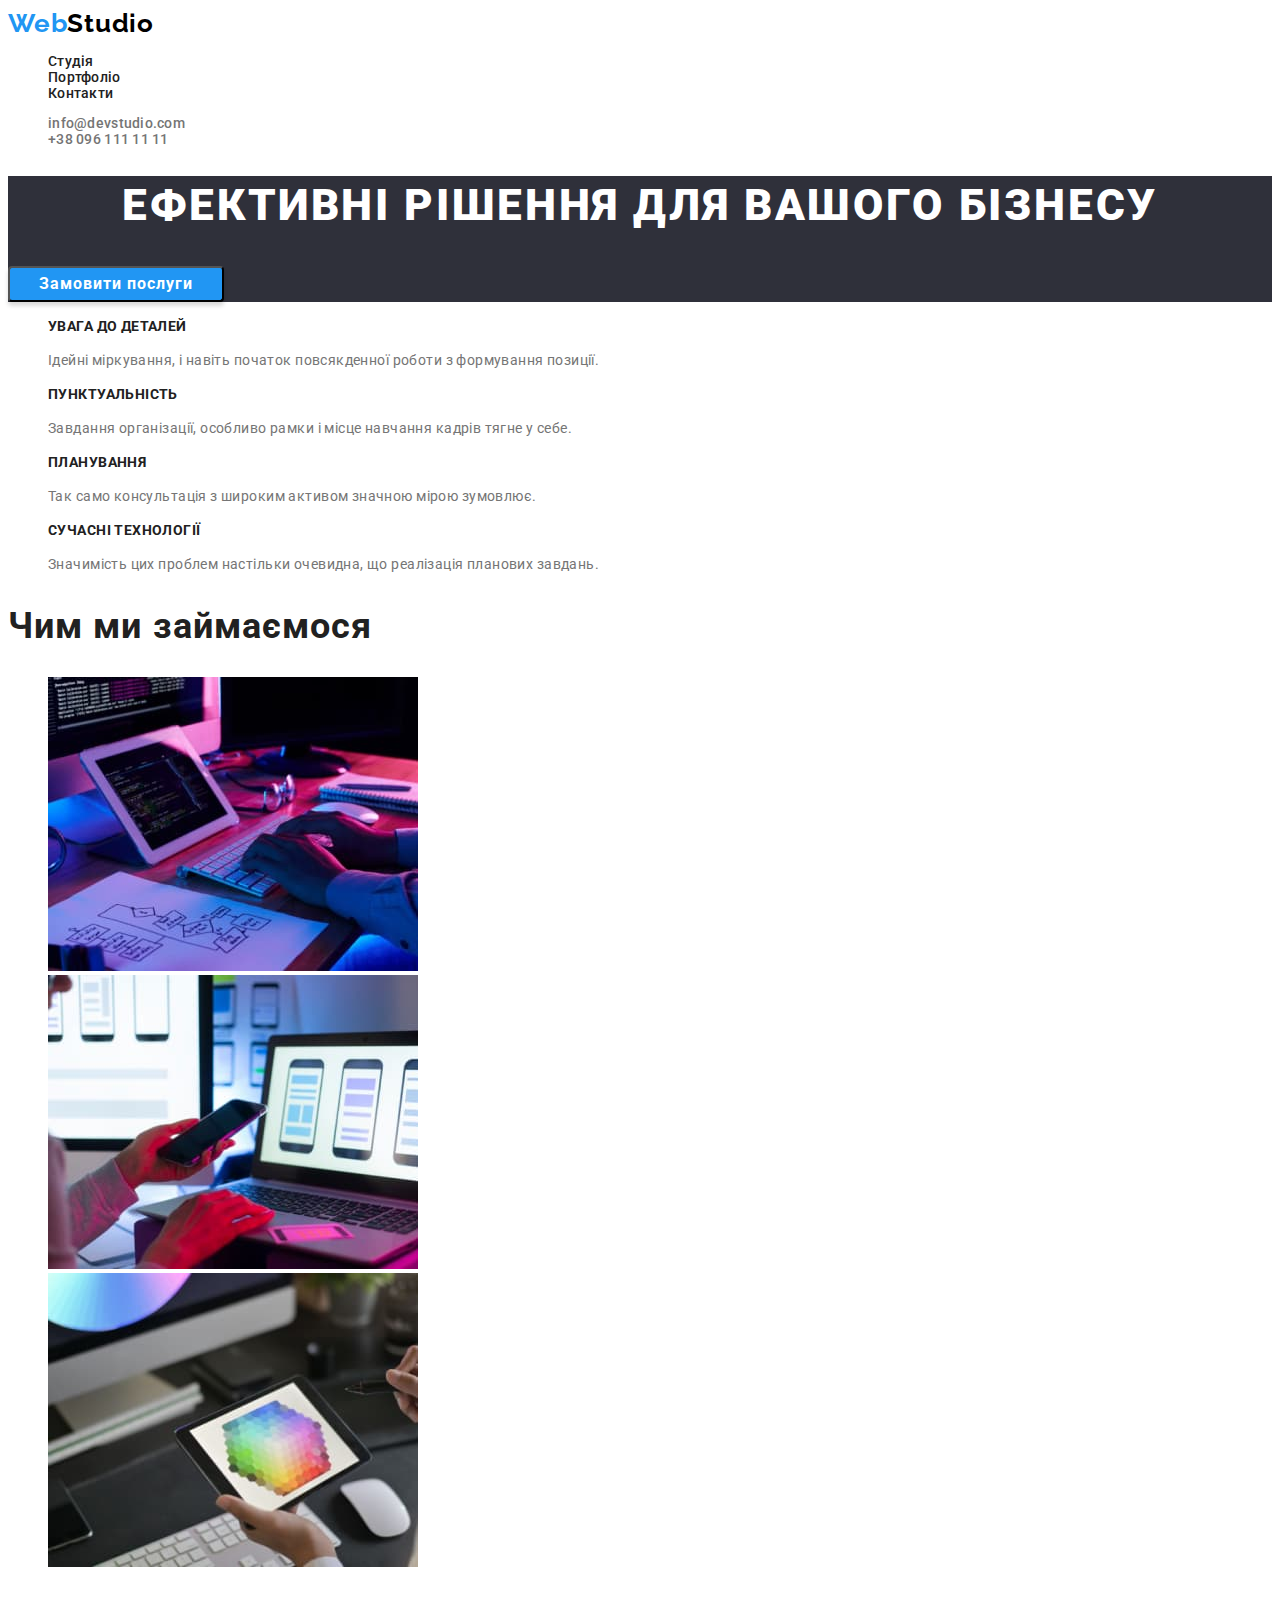
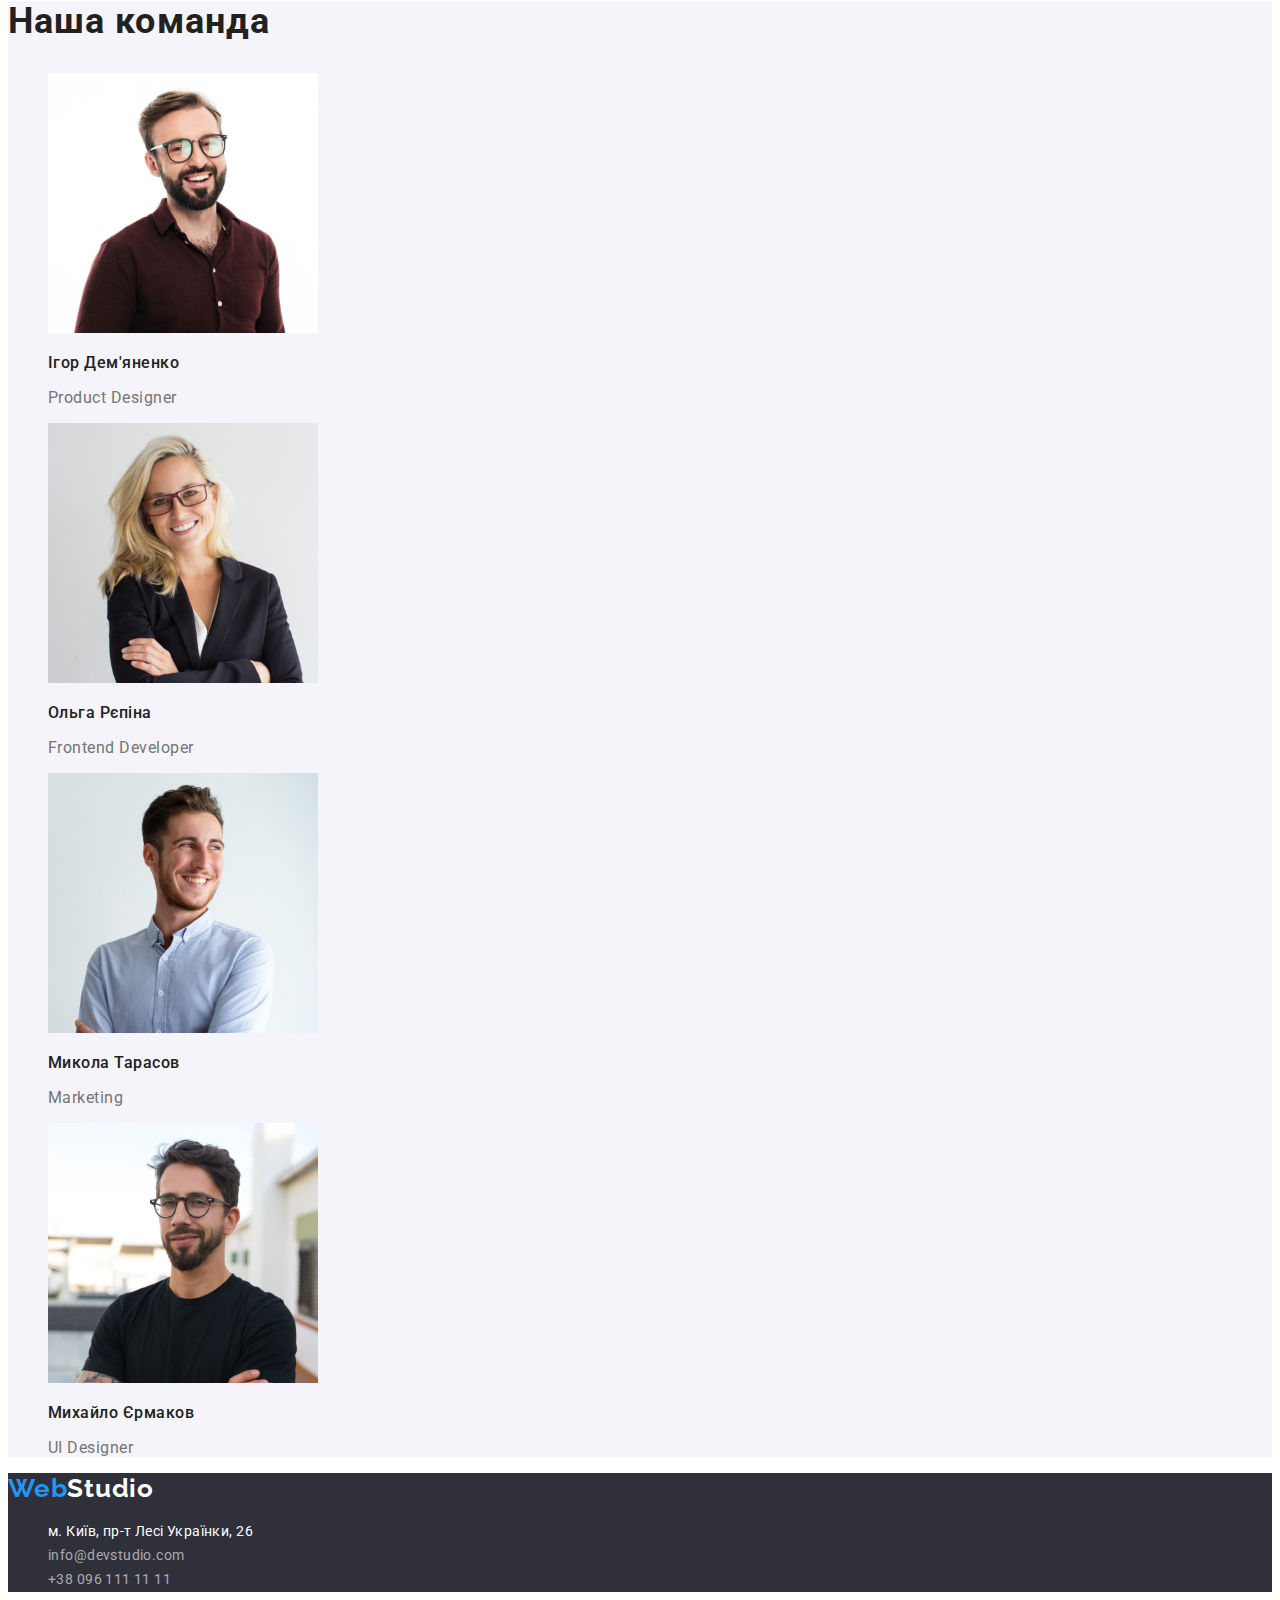
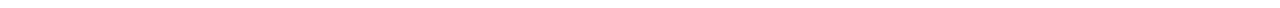
==== index.html @ 3f6d3834 "Initial commit" ====
<!DOCTYPE html>
<html lang="uk">
<head>
	<meta charset="UTF-8">
	<meta http-equiv="X-UA-Compatible" content="IE=edge">
	<meta name="viewport" content="width=device-width, initial-scale=1.0">
	<link rel="preconnect" href="https://fonts.googleapis.com">
	<link rel="preconnect" href="https://fonts.gstatic.com" crossorigin>
	<link href="https://fonts.googleapis.com/css2?family=Raleway:wght@700&family=Roboto:wght@400;500;700;900&display=swap" rel="stylesheet">
	<link rel="stylesheet" href="./css/style.css">
	<title>Студія</title>
</head>
<body>
	<header>
			<a class="logo" href="./index.html"><span class="span">Web</span>Studio</a>
		<nav>
			<ul class="nav-list">
				<li><a class="nav-list" href="./index.html">Студія</a></li>
				<li><a class="nav-list" href="./portfolio.html">Портфоліо</a></li>
				<li><a class="nav-list" href="#">Контакти</a></li>
			  </ul>
		</nav>
		<ul class="contact-list">
			<li><a class="contact-link" href="mailto:info@devstudio.com">info@devstudio.com</a></li>
			<li><a class="contact-link" href="tel:+380961111111">+38 096 111 11 11</a></li>
		</ul>
	</header>
	<main>
		<section class="business">
			<h1 class="hero-title">Ефективні рішення для вашого бізнесу</h1>
			<button class="button" type="button">Замовити послуги</button>
		</section>
		<section class="features">
			<h2 class="visually-hidden">Наші переваги</h2>
			<ul class="list-features">
				<li>
					<h3 class="header-features">УВАГА ДО ДЕТАЛЕЙ</h3>
					<p class="paragraph-features">Ідейні міркування, і навіть початок повсякденної роботи з формування позиції.</p>
				</li>
				<li>
					<h3 class="header-features">ПУНКТУАЛЬНІСТЬ</h3>
					<p class="paragraph-features">Завдання організації, особливо рамки і місце навчання кадрів тягне у себе.</p>
				</li>
				<li>
					<h3 class="header-features">ПЛАНУВАННЯ</h3>
					<p class="paragraph-features">Так само консультація з широким активом значною мірою зумовлює.</p>
				</li>
				<li>
					<h3 class="header-features">СУЧАСНІ ТЕХНОЛОГІЇ</h3>
					<p class="paragraph-features">Значимість цих проблем настільки очевидна, що реалізація планових завдань.</p>
				</li>
			</ul>
		</section>
		<section>
			<h2 class="header-section">Чим ми займаємося</h2>
			<ul class="list">
				<li>
					<img src="./images/box_1.jpg" width="370" alt="Людина програмує">
				</li>
				<li>
					<img src="./images/box_2.jpg" width="370" alt="Підключення телефона до ноутбука">
				</li>
				<li>
					<img src="./images/box_3.jpg" width="370" alt="Гра на планшеті">
				</li>
			</ul>
		</section>
		<section class="our-team">
			<h2 class="header-section">Наша команда</h2>
			<ul class="list">
				<li>
					<img src="./images/teammate_1.jpg" width="270" alt="фото Ігоря">
					<h3 class="header-person">Ігор Дем'яненко</h3>
					<p class="position-person">Product Designer</p>
				</li>
				<li>
					<img src="./images/teammate_2.jpg" width="270" alt="фото Ольги">
					<h3 class="header-person">Ольга Рєпіна</h3>
					<p class="position-person">Frontend Developer</p>
				</li>
				<li>
					<img src="./images/teammate_3.jpg" width="270" alt="фото Миколи">
					<h3 class="header-person">Микола Тарасов</h3>
					<p class="position-person">Marketing</p>
				</li>
				<li>
					<img src="./images/teammate_4.jpg" width="270" alt="фото Михайла">
					<h3 class="header-person">Михайло Єрмаков</h3>
					<p class="position-person">UI Designer</p>
				</li>
			</ul>
		</section>
	</main>
	<footer class="footer">
		<a class="logo-footer" href="./index.html"><span class="span">Web</span>Studio</a>
		<address>
			<ul class="list">
				<li>
					<a class="map-footer" href="https://goo.gl/maps/Nq86LwmmwKFr6wZP8" target="_blank">м. Київ, пр-т Лесі Українки, 26</a>
				</li>
				<li>
					<a class="contact-footer" href="mailto:info@devstudio.com">info@devstudio.com</a>
				</li>
				<li>
					<a class="contact-footer" href="tel:+380961111111">+38 096 111 11 11</a>
				</li>
			</ul>
		</address>
	</footer>
</body>
</html>
---- css/style.css ----
:root {
	--color-hero: #212121;
	--secondary-color: #FFFFFF;
	--color-paragraph: #757575;
	--color-important: #000000;
	--color-addition: #2196F3;
	--color-button: #F5F4FA;
	--color-button-change:#188CE8;
}

body {
	font-family: 'Roboto', sans-serif;
	color: hsl(0, 0%, 13%);
}

a {
	text-decoration: none;
}

.visually-hidden {
	position: absolute;
    white-space: nowrap;
    width: 1px;
    height: 1px;
    overflow: hidden;
    border: 0;
    padding: 0;
    clip: rect(0 0 0 0);
    clip-path: inset(50%);
    margin: -1px;
}

.list {
	list-style-type: none;
}

.logo {
	font-family: 'Raleway';
	font-weight: 700;
	font-size: 26px;
	line-height: 1.192;
	letter-spacing: 0.03em;
	color: var(--color-important);
}

.span {
	color: var(--color-addition);
}

.tel {
	color: var(--color-paragraphh);
}

.button {
	font-family: 'Roboto';
	width: 216px;
	background: var(--color-addition);
	box-shadow: 0px 4px 4px rgba(0, 0, 0, 0.15);
	border-radius: 4px;
	letter-spacing: 0.06em;
	font-weight: 700;
	font-size: 16px;
	line-height: 1.875;
	color: var(--secondary-color);
	cursor: pointer;
}

.button:hover, .button:focus {
	background: var(--color-button-change);
}

.nav-list {
	font-weight: 500;
	font-size: 14px;
	line-height: 1.142;
	letter-spacing: 0.02em;
	color: #212121;
	list-style-type: none;
}

.nav-list:hover, .nav-list:focus {
	font-weight: 500;
	font-size: 14px;
	line-height: 1.142;
	letter-spacing: 0.02em;
	color: var(--color-addition);
}

.contact-list {
	font-weight: 500;
	font-size: 14px;
	line-height: 1.142;
	letter-spacing: 0.02em;
	color: var(--color-paragraph);
	list-style-type: none;
}

.contact-link {
	font-weight: 500;
	font-size: 14px;
	line-height: 1.142;
	letter-spacing: 0.02em;
	cursor: auto;
	cursor: pointer;
	color: var(--color-paragraph);
}

.contact-link:hover, .contact-link:focus {
	cursor: pointer;
	color: var(--color-addition);
}

.business {
	color: var(--secondary-color);
	background: #2F303A;
}

.hero-title {
	font-weight: 900;
	font-size: 44px;
	line-height: 1.363;
	text-align: center;
	letter-spacing: 0.06em;
	text-transform: uppercase;
	color: var(--secondary-color);
}

.list-features {
	list-style-type: none;
}

.paragraph-features{
	font-size: 14px;
	line-height: 24px;
	color: #757575;
	letter-spacing: 0.03em;
}

.our-team {
	background: var(--color-button);
}

.header-features {
	font-weight: 700;
	font-size: 14px;
	line-height: 1.142;
	text-transform: uppercase;
	color: var(--color-hero);
	letter-spacing: 0.03em;
}

.header-section {
	font-weight: 700;
	font-size: 36px;
	line-height: 1.166;
	color: var(--color-hero);
	letter-spacing: 0.03em;
}

.header-person {
	font-weight: 500;
	font-size: 16px;
	line-height: 1.187;
	color: var(--color-hero);
	letter-spacing: 0.03em;
}

.position-person {
	font-size: 16px;
	line-height: 1.187;
	color: var(--color-paragraph);
	letter-spacing: 0.03em;
}

.footer {
	background: #2F303A;
}

.logo-footer {
	font-family: 'Raleway';
	font-weight: 700;
	font-size: 26px;
	line-height: 1.192;
	color: var(--secondary-color);
	cursor: auto;
	letter-spacing: 0.03em;
}

.map-footer {
	font-size: 14px;
	line-height: 1.714;
	color: var(--secondary-color);
	cursor: none;
	font-style: normal;
	letter-spacing: 0.03em;
}

.map-footer:hover, .contact-footer:hover {
	color: var(--color-addition);
}

.contact-footer {
	font-size: 14px;
	line-height: 1.714;
	color: rgba(255, 255, 255, 0.6);
	cursor: auto;
	font-style: normal;
	letter-spacing: 0.03em;
}

.header-card {
	font-weight: 700;
	font-size: 18px;
	line-height: 2;
	letter-spacing: 0.06em;
	color: var(--color-hero);
}

.subheader-card {
	font-size: 16px;
	line-height: 1.875;
	color: var(--color-paragraph);
	letter-spacing: 0.03em;
}

.portfolio-color {
	color: var(--color-addition);
}

.menu-btn {
	font-family: 'Roboto';
	font-weight: 500;
	font-size: 16px;
	line-height: 1.625;
	text-align: center;
	letter-spacing: 0.03em;
	color: var(--color-hero);
	cursor: pointer;
}

.menu-btn:hover, .menu-btn:focus {
	color: var(--secondary-color);
	background: var(--color-addition);
	box-shadow: 0px 3px 1px rgba(0, 0, 0, 0.1), 0px 1px 2px rgba(0, 0, 0, 0.08), 0px 2px 2px rgba(0, 0, 0, 0.12);
	border-radius: 4px;
}
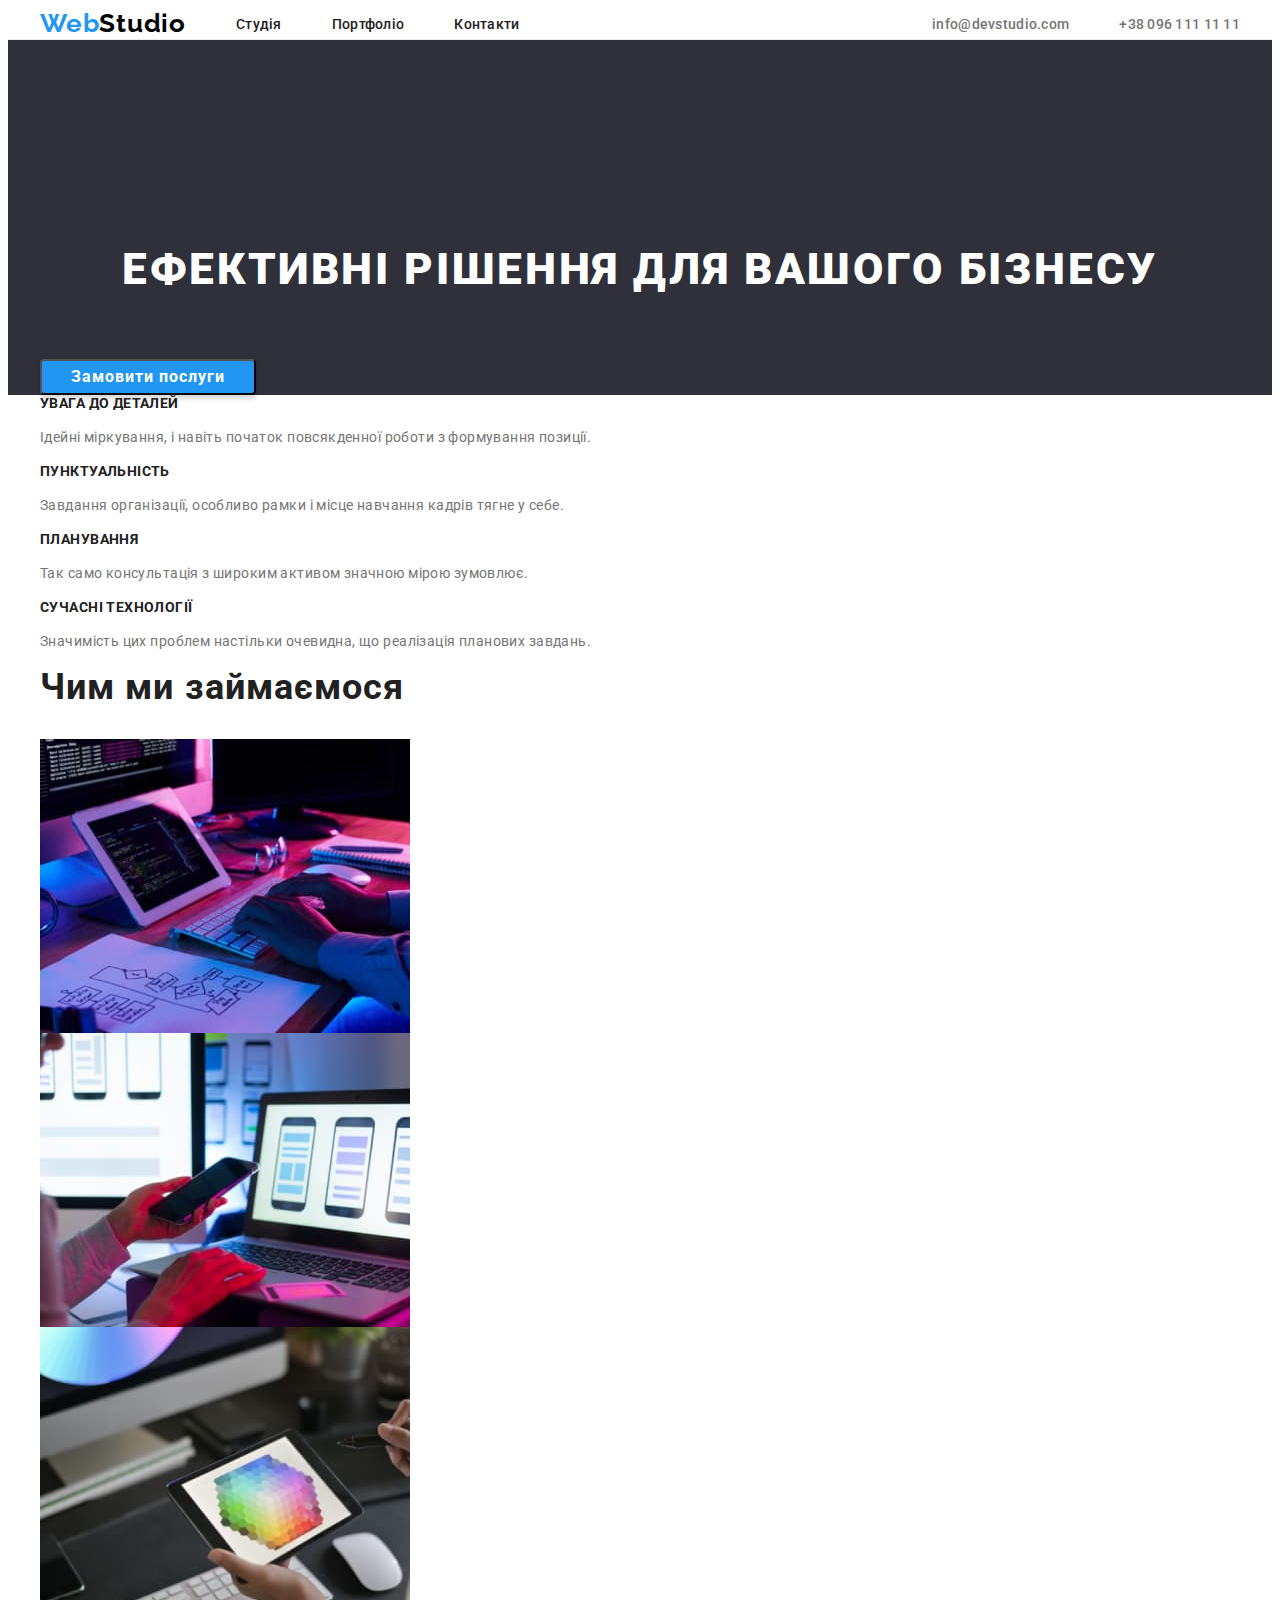
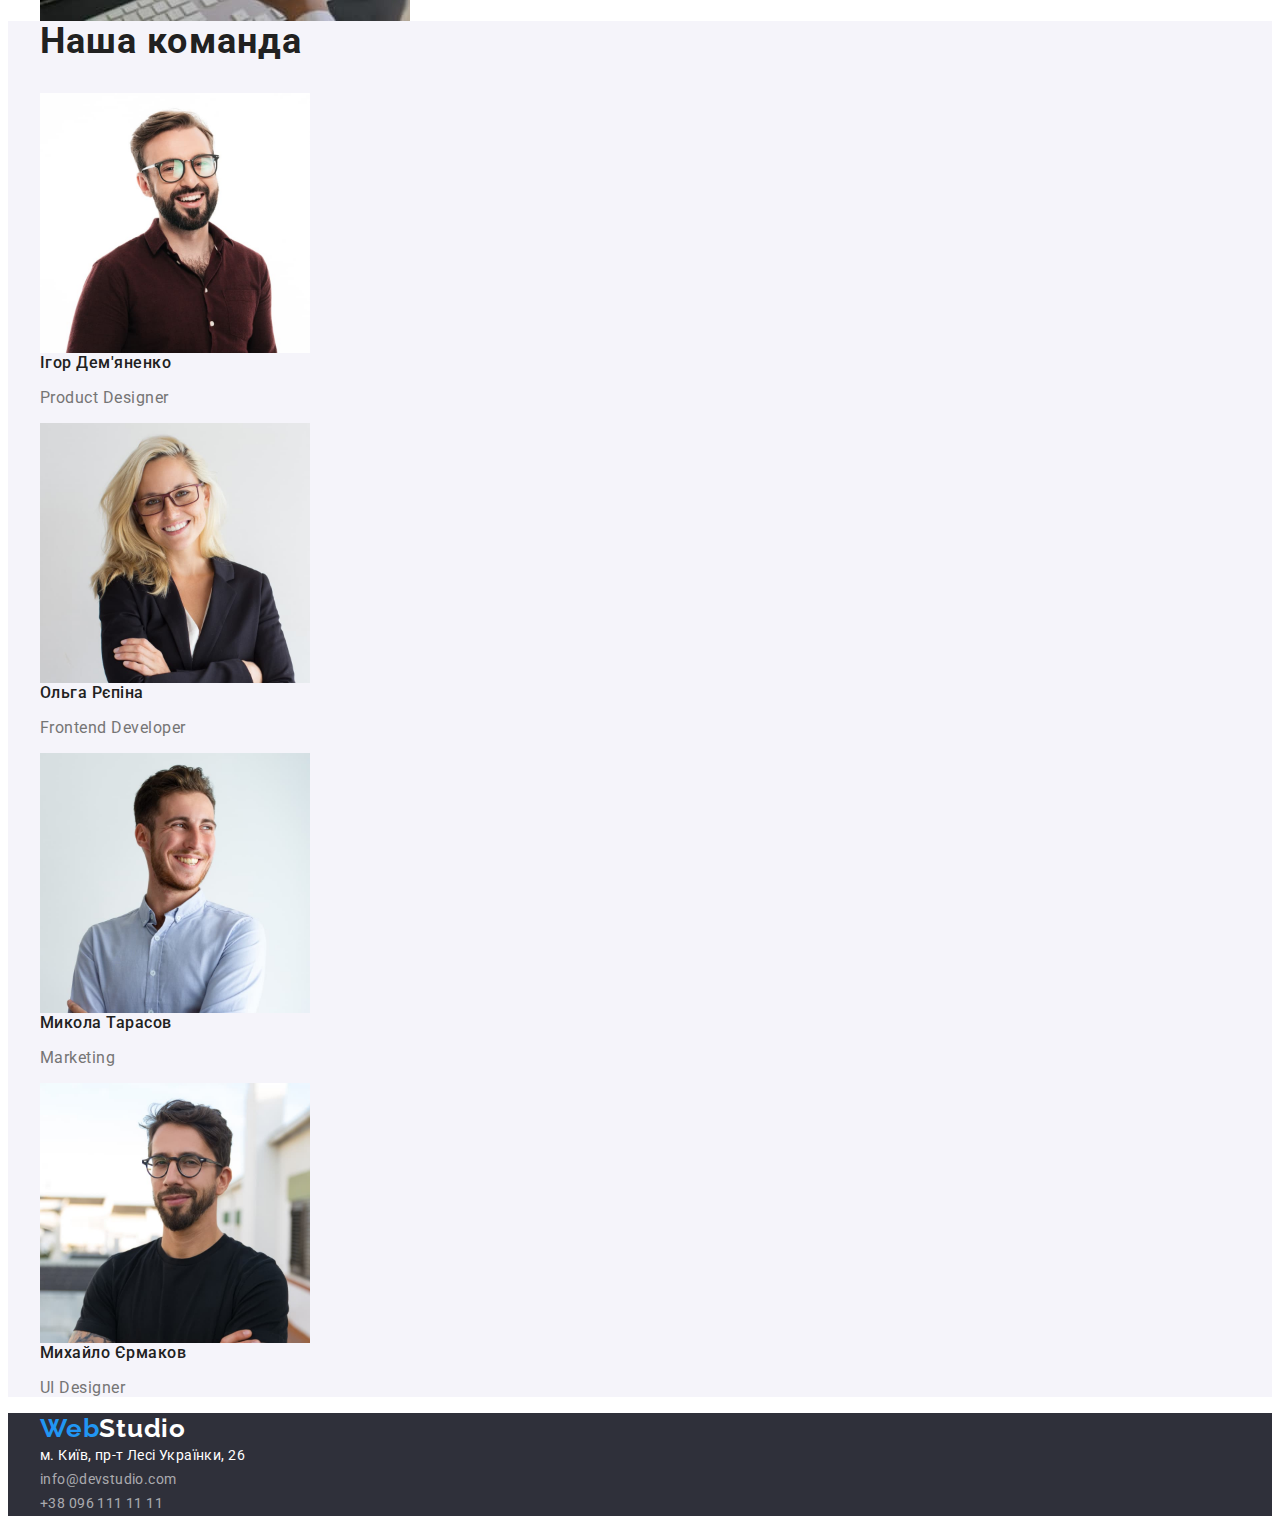
==== commit 41667f80: "tryied hw 3" ====
--- a/index.html
+++ b/index.html
@@ -7,105 +7,126 @@
 	<link rel="preconnect" href="https://fonts.googleapis.com">
 	<link rel="preconnect" href="https://fonts.gstatic.com" crossorigin>
 	<link href="https://fonts.googleapis.com/css2?family=Raleway:wght@700&family=Roboto:wght@400;500;700;900&display=swap" rel="stylesheet">
+	<link
+		rel="stylesheet"
+		href="https://cdnjs.cloudflare.com/ajax/libs/modern-normalize/1.1.0/modern-normalize.min.css"
+		integrity="sha512-wpPYUAdjBVSE4KJnH1VR1HeZfpl1ub8YT/NKx4PuQ5NmX2tKuGu6U/JRp5y+Y8XG2tV+wKQpNHVUX03MfMFn9Q=="
+		crossorigin="anonymous"
+		referrerpolicy="no-referrer"
+	/>
 	<link rel="stylesheet" href="./css/style.css">
 	<title>Студія</title>
 </head>
 <body>
-	<header>
-			<a class="logo" href="./index.html"><span class="span">Web</span>Studio</a>
-		<nav>
-			<ul class="nav-list">
-				<li><a class="nav-list" href="./index.html">Студія</a></li>
-				<li><a class="nav-list" href="./portfolio.html">Портфоліо</a></li>
-				<li><a class="nav-list" href="#">Контакти</a></li>
-			  </ul>
-		</nav>
-		<ul class="contact-list">
-			<li><a class="contact-link" href="mailto:info@devstudio.com">info@devstudio.com</a></li>
-			<li><a class="contact-link" href="tel:+380961111111">+38 096 111 11 11</a></li>
-		</ul>
+	<header class="header">
+		<div class="container">
+			<div class="header-container">
+				<a class="logo" href="./index.html"><span class="span">Web</span>Studio</a>
+				<nav class="header-nav">
+					<ul class="nav-list header-menu">
+						<li><a class="nav-list" href="./index.html">Студія</a></li>
+						<li><a class="nav-list" href="./portfolio.html">Портфоліо</a></li>
+						<li><a class="nav-list" href="#">Контакти</a></li>
+					  </ul>
+				</nav>
+				<ul class="contact-list header-contact">
+					<li><a class="contact-link" href="mailto:info@devstudio.com">info@devstudio.com</a></li>
+					<li><a class="contact-link" href="tel:+380961111111">+38 096 111 11 11</a></li>
+				</ul>
+			</div>
+		</div>
 	</header>
 	<main>
 		<section class="business">
-			<h1 class="hero-title">Ефективні рішення для вашого бізнесу</h1>
-			<button class="button" type="button">Замовити послуги</button>
+			<div class="container">
+				<h1 class="hero-title">Ефективні рішення для вашого бізнесу</h1>
+				<button class="button" type="button">Замовити послуги</button>
+			</div>
 		</section>
 		<section class="features">
-			<h2 class="visually-hidden">Наші переваги</h2>
-			<ul class="list-features">
-				<li>
-					<h3 class="header-features">УВАГА ДО ДЕТАЛЕЙ</h3>
-					<p class="paragraph-features">Ідейні міркування, і навіть початок повсякденної роботи з формування позиції.</p>
-				</li>
-				<li>
-					<h3 class="header-features">ПУНКТУАЛЬНІСТЬ</h3>
-					<p class="paragraph-features">Завдання організації, особливо рамки і місце навчання кадрів тягне у себе.</p>
-				</li>
-				<li>
-					<h3 class="header-features">ПЛАНУВАННЯ</h3>
-					<p class="paragraph-features">Так само консультація з широким активом значною мірою зумовлює.</p>
-				</li>
-				<li>
-					<h3 class="header-features">СУЧАСНІ ТЕХНОЛОГІЇ</h3>
-					<p class="paragraph-features">Значимість цих проблем настільки очевидна, що реалізація планових завдань.</p>
-				</li>
-			</ul>
+			<div class="container">
+				<h2 class="visually-hidden">Наші переваги</h2>
+				<ul class="list-features">
+					<li>
+						<h3 class="header-features">УВАГА ДО ДЕТАЛЕЙ</h3>
+						<p class="paragraph-features">Ідейні міркування, і навіть початок повсякденної роботи з формування позиції.</p>
+					</li>
+					<li>
+						<h3 class="header-features">ПУНКТУАЛЬНІСТЬ</h3>
+						<p class="paragraph-features">Завдання організації, особливо рамки і місце навчання кадрів тягне у себе.</p>
+					</li>
+					<li>
+						<h3 class="header-features">ПЛАНУВАННЯ</h3>
+						<p class="paragraph-features">Так само консультація з широким активом значною мірою зумовлює.</p>
+					</li>
+					<li>
+						<h3 class="header-features">СУЧАСНІ ТЕХНОЛОГІЇ</h3>
+						<p class="paragraph-features">Значимість цих проблем настільки очевидна, що реалізація планових завдань.</p>
+					</li>
+				</ul>
+			</div>
 		</section>
 		<section>
-			<h2 class="header-section">Чим ми займаємося</h2>
-			<ul class="list">
-				<li>
-					<img src="./images/box_1.jpg" width="370" alt="Людина програмує">
-				</li>
-				<li>
-					<img src="./images/box_2.jpg" width="370" alt="Підключення телефона до ноутбука">
-				</li>
-				<li>
-					<img src="./images/box_3.jpg" width="370" alt="Гра на планшеті">
-				</li>
-			</ul>
+			<div class="container">
+				<h2 class="header-section">Чим ми займаємося</h2>
+				<ul class="list">
+					<li>
+						<img src="./images/box_1.jpg" width="370" alt="Людина програмує">
+					</li>
+					<li>
+						<img src="./images/box_2.jpg" width="370" alt="Підключення телефона до ноутбука">
+					</li>
+					<li>
+						<img src="./images/box_3.jpg" width="370" alt="Гра на планшеті">
+					</li>
+				</ul>
+			</div>
 		</section>
 		<section class="our-team">
-			<h2 class="header-section">Наша команда</h2>
-			<ul class="list">
-				<li>
-					<img src="./images/teammate_1.jpg" width="270" alt="фото Ігоря">
-					<h3 class="header-person">Ігор Дем'яненко</h3>
-					<p class="position-person">Product Designer</p>
-				</li>
-				<li>
-					<img src="./images/teammate_2.jpg" width="270" alt="фото Ольги">
-					<h3 class="header-person">Ольга Рєпіна</h3>
-					<p class="position-person">Frontend Developer</p>
-				</li>
-				<li>
-					<img src="./images/teammate_3.jpg" width="270" alt="фото Миколи">
-					<h3 class="header-person">Микола Тарасов</h3>
-					<p class="position-person">Marketing</p>
-				</li>
-				<li>
-					<img src="./images/teammate_4.jpg" width="270" alt="фото Михайла">
-					<h3 class="header-person">Михайло Єрмаков</h3>
-					<p class="position-person">UI Designer</p>
-				</li>
-			</ul>
+			<div class="container">
+				<h2 class="header-section">Наша команда</h2>
+				<ul class="list">
+					<li>
+						<img src="./images/teammate_1.jpg" width="270" alt="фото Ігоря">
+						<h3 class="header-person">Ігор Дем'яненко</h3>
+						<p class="position-person">Product Designer</p>
+					</li>
+					<li>
+						<img src="./images/teammate_2.jpg" width="270" alt="фото Ольги">
+						<h3 class="header-person">Ольга Рєпіна</h3>
+						<p class="position-person">Frontend Developer</p>
+					</li>
+					<li>
+						<img src="./images/teammate_3.jpg" width="270" alt="фото Миколи">
+						<h3 class="header-person">Микола Тарасов</h3>
+						<p class="position-person">Marketing</p>
+					</li>
+					<li>
+						<img src="./images/teammate_4.jpg" width="270" alt="фото Михайла">
+						<h3 class="header-person">Михайло Єрмаков</h3>
+						<p class="position-person">UI Designer</p>
+					</li>
+				</ul>
+			</div>
 		</section>
 	</main>
 	<footer class="footer">
-		<a class="logo-footer" href="./index.html"><span class="span">Web</span>Studio</a>
-		<address>
-			<ul class="list">
-				<li>
-					<a class="map-footer" href="https://goo.gl/maps/Nq86LwmmwKFr6wZP8" target="_blank">м. Київ, пр-т Лесі Українки, 26</a>
-				</li>
-				<li>
-					<a class="contact-footer" href="mailto:info@devstudio.com">info@devstudio.com</a>
-				</li>
-				<li>
-					<a class="contact-footer" href="tel:+380961111111">+38 096 111 11 11</a>
-				</li>
-			</ul>
-		</address>
+		<div class="container">
+			<a class="logo-footer" href="./index.html"><span class="span">Web</span>Studio</a>
+			<address>
+				<ul class="list">
+					<li>
+						<a class="map-footer" href="https://goo.gl/maps/Nq86LwmmwKFr6wZP8" target="_blank">м. Київ, пр-т Лесі Українки, 26</a>
+					</li>
+					<li>
+						<a class="contact-footer" href="mailto:info@devstudio.com">info@devstudio.com</a>
+					</li>
+					<li>
+						<a class="contact-footer" href="tel:+380961111111">+38 096 111 11 11</a>
+					</li>
+				</ul>
+			</address>
+		</div>
 	</footer>
 </body>
 </html>--- a/css/style.css
+++ b/css/style.css
@@ -6,6 +6,7 @@
 	--color-addition: #2196F3;
 	--color-button: #F5F4FA;
 	--color-button-change:#188CE8;
+	--color-border: #ECECEC;
 }
 
 body {
@@ -13,8 +14,64 @@
 	color: hsl(0, 0%, 13%);
 }
 
+ul {
+	margin: 0;
+	padding: 0;
+	list-style-type: none;
+  }
+
+h1,
+h2,
+h3,
+h4,
+h5,
+h6,
+p {
+	margin-top: 0;
+  }  
+
 a {
 	text-decoration: none;
+}
+
+img {
+    display: block;
+    max-width: 100%;
+    height: auto;
+}
+
+.container {
+	width: 100%;
+	max-width: 1200px;
+	margin: 0 auto;
+}
+
+.header {
+	border-bottom: 1px solid var(--color-border);
+}
+
+.header-container {
+	display: flex;
+	align-items: center;
+	justify-content: space-between;
+	gap: 50px;
+}
+
+.header-nav {
+	display: flex;
+	align-items: center;
+	justify-content: space-between;
+	flex-grow: 1;
+}
+
+.header-menu {
+	display: flex;
+	gap: 50px;
+}
+
+.header-contact {
+	display: flex;
+	gap: 50px;
 }
 
 .visually-hidden {
@@ -116,6 +173,7 @@
 }
 
 .hero-title {
+	padding: 200px 0 30px 0;
 	font-weight: 900;
 	font-size: 44px;
 	line-height: 1.363;
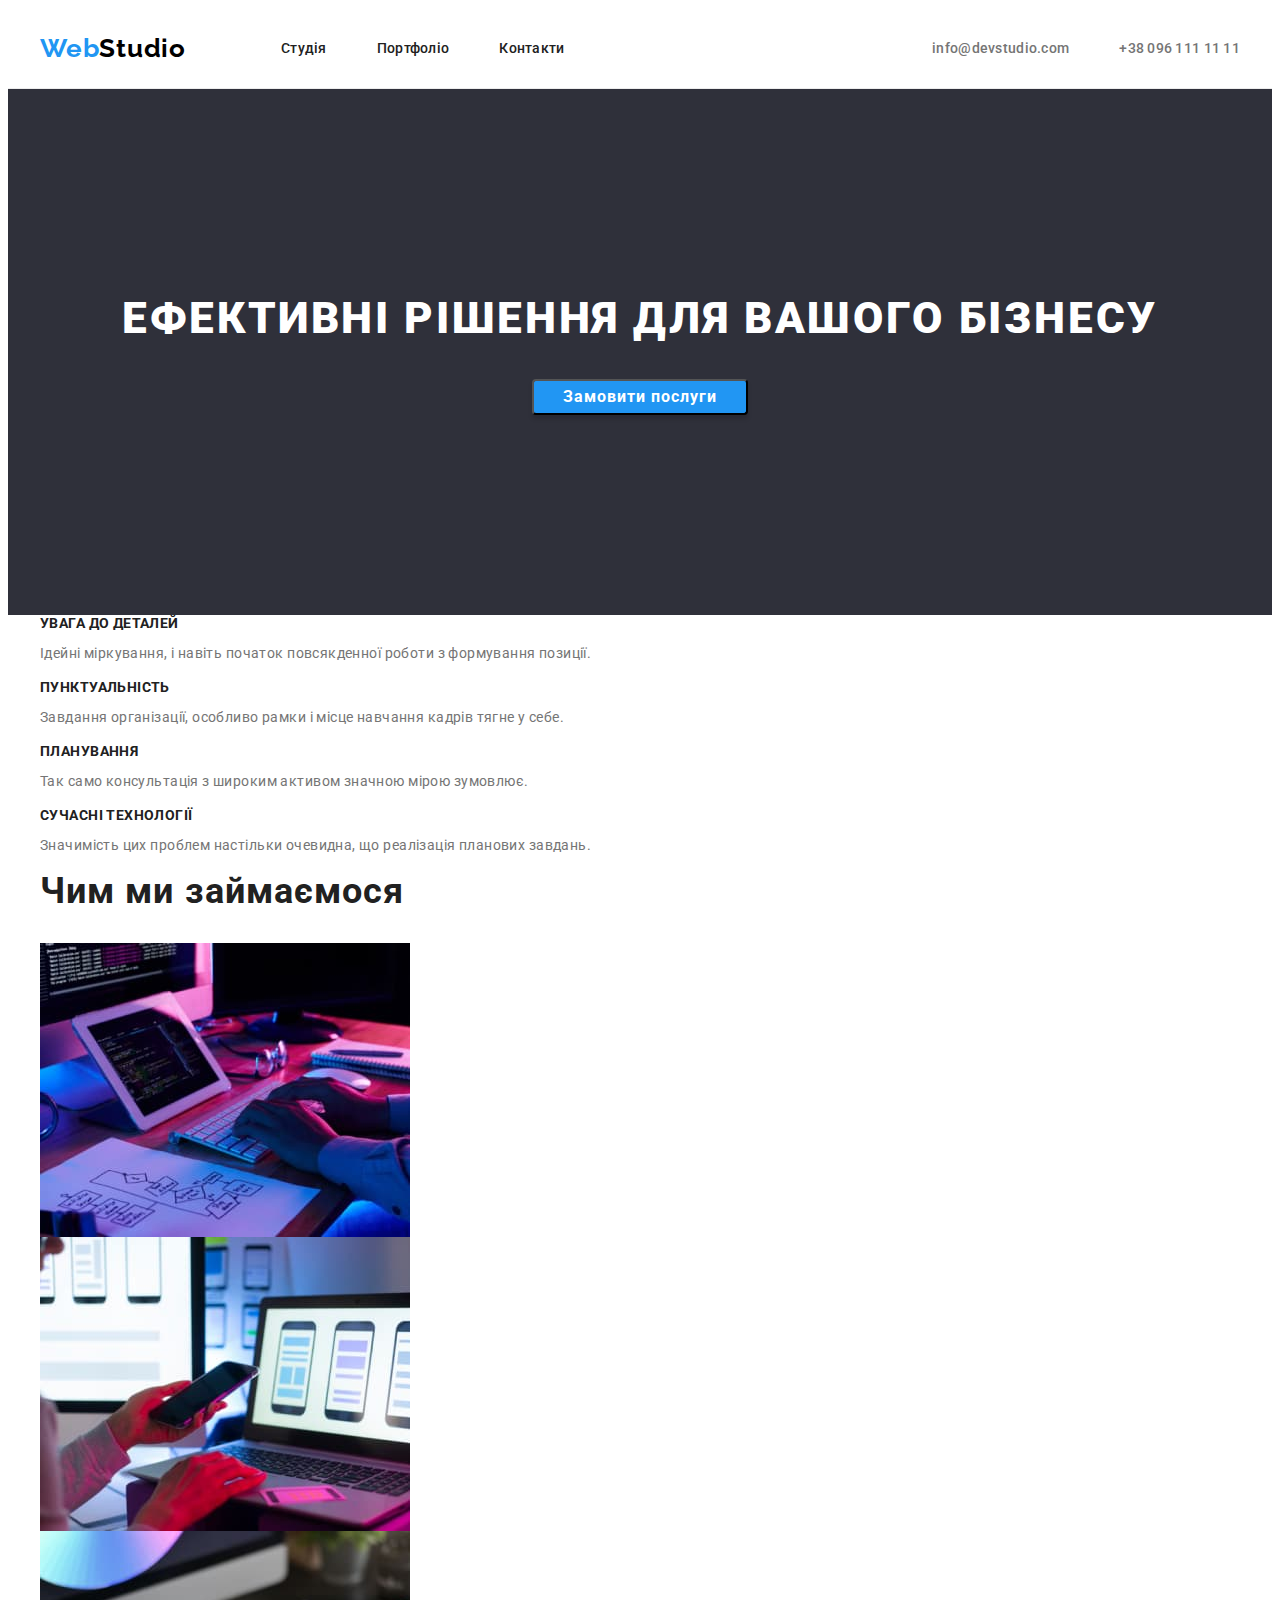
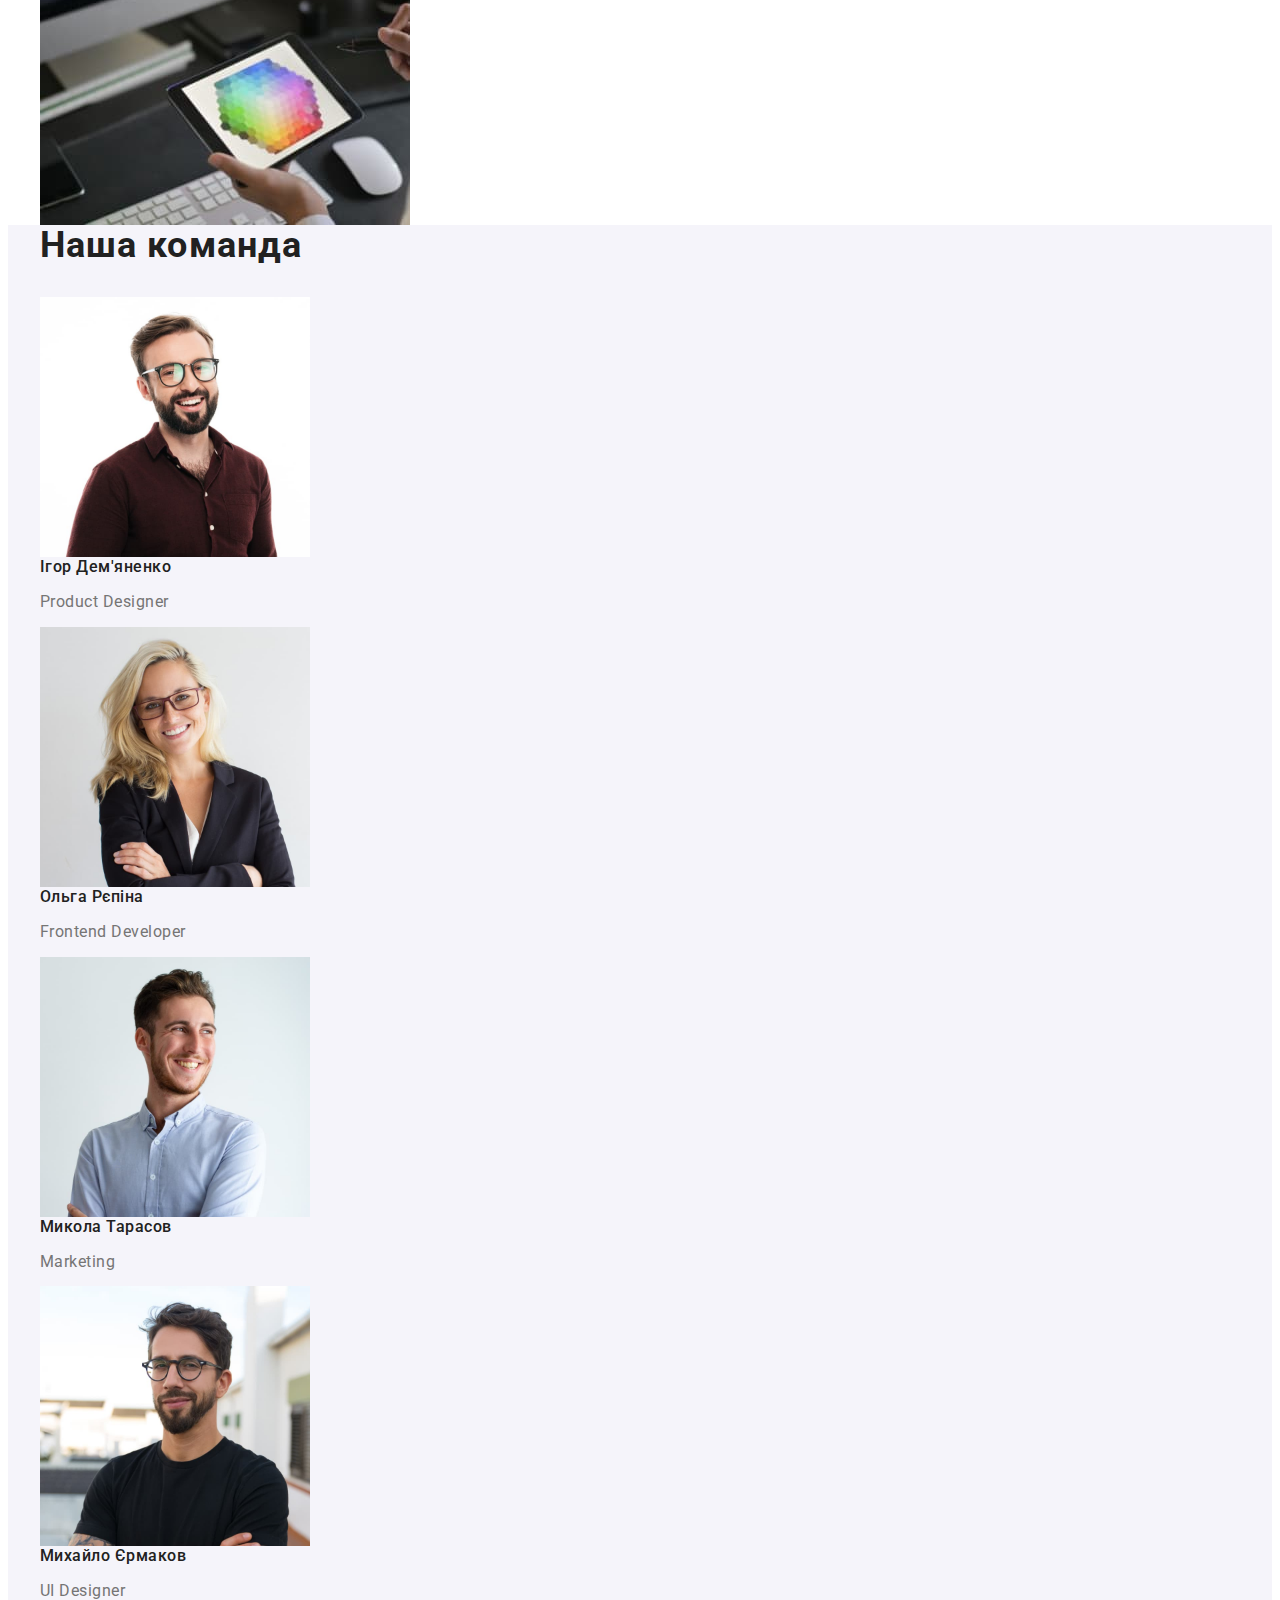
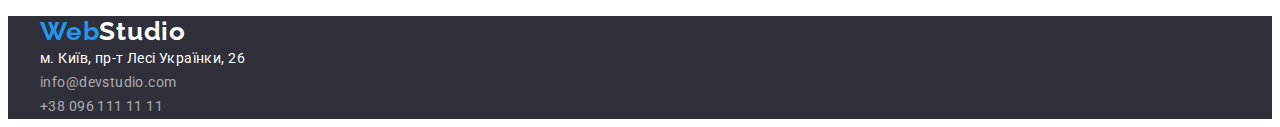
==== commit faf96842: "try 1" ====
--- a/index.html
+++ b/index.html
@@ -23,10 +23,10 @@
 			<div class="header-container">
 				<a class="logo" href="./index.html"><span class="span">Web</span>Studio</a>
 				<nav class="header-nav">
-					<ul class="nav-list header-menu">
-						<li><a class="nav-list" href="./index.html">Студія</a></li>
-						<li><a class="nav-list" href="./portfolio.html">Портфоліо</a></li>
-						<li><a class="nav-list" href="#">Контакти</a></li>
+					<ul class="nav-list header-menu"
+						<li><a class="nav-link" href="./index.html">Студія</a></li>
+						<li><a class="nav-link" href="./portfolio.html">Портфоліо</a></li>
+						<li><a class="nav-link" href="#">Контакти</a></li>
 					  </ul>
 				</nav>
 				<ul class="contact-list header-contact">
@@ -45,25 +45,27 @@
 		</section>
 		<section class="features">
 			<div class="container">
-				<h2 class="visually-hidden">Наші переваги</h2>
-				<ul class="list-features">
-					<li>
-						<h3 class="header-features">УВАГА ДО ДЕТАЛЕЙ</h3>
-						<p class="paragraph-features">Ідейні міркування, і навіть початок повсякденної роботи з формування позиції.</p>
-					</li>
-					<li>
-						<h3 class="header-features">ПУНКТУАЛЬНІСТЬ</h3>
-						<p class="paragraph-features">Завдання організації, особливо рамки і місце навчання кадрів тягне у себе.</p>
-					</li>
-					<li>
-						<h3 class="header-features">ПЛАНУВАННЯ</h3>
-						<p class="paragraph-features">Так само консультація з широким активом значною мірою зумовлює.</p>
-					</li>
-					<li>
-						<h3 class="header-features">СУЧАСНІ ТЕХНОЛОГІЇ</h3>
-						<p class="paragraph-features">Значимість цих проблем настільки очевидна, що реалізація планових завдань.</p>
-					</li>
-				</ul>
+				<div class="features-section">
+					<h2 class="visually-hidden">Наші переваги</h2>
+					<ul class="list-features">
+						<li>
+							<h3 class="header-features">УВАГА ДО ДЕТАЛЕЙ</h3>
+							<p class="paragraph-features">Ідейні міркування, і навіть початок повсякденної роботи з формування позиції.</p>
+						</li>
+						<li>
+							<h3 class="header-features">ПУНКТУАЛЬНІСТЬ</h3>
+							<p class="paragraph-features">Завдання організації, особливо рамки і місце навчання кадрів тягне у себе.</p>
+						</li>
+						<li>
+							<h3 class="header-features">ПЛАНУВАННЯ</h3>
+							<p class="paragraph-features">Так само консультація з широким активом значною мірою зумовлює.</p>
+						</li>
+						<li>
+							<h3 class="header-features">СУЧАСНІ ТЕХНОЛОГІЇ</h3>
+							<p class="paragraph-features">Значимість цих проблем настільки очевидна, що реалізація планових завдань.</p>
+						</li>
+					</ul>
+				</div>
 			</div>
 		</section>
 		<section>
--- a/css/style.css
+++ b/css/style.css
@@ -72,6 +72,25 @@
 .header-contact {
 	display: flex;
 	gap: 50px;
+}
+
+.nav-link {
+	display: block;
+	padding: 32px 0;
+	font-weight: 500;
+	font-size: 14px;
+	line-height: 1.142;
+	letter-spacing: 0.02em;
+	color: #212121;
+	list-style-type: none;
+}
+
+.nav-link:hover, .nav-:focus {
+	font-weight: 500;
+	font-size: 14px;
+	line-height: 1.142;
+	letter-spacing: 0.02em;
+	color: var(--color-addition);
 }
 
 .visually-hidden {
@@ -92,6 +111,7 @@
 }
 
 .logo {
+	margin-right: 45px;
 	font-family: 'Raleway';
 	font-weight: 700;
 	font-size: 26px;
@@ -109,6 +129,8 @@
 }
 
 .button {
+	display: block;
+	margin: 0 auto;
 	font-family: 'Roboto';
 	width: 216px;
 	background: var(--color-addition);
@@ -125,7 +147,7 @@
 .button:hover, .button:focus {
 	background: var(--color-button-change);
 }
-
+/*
 .nav-list {
 	font-weight: 500;
 	font-size: 14px;
@@ -141,7 +163,7 @@
 	line-height: 1.142;
 	letter-spacing: 0.02em;
 	color: var(--color-addition);
-}
+}*/
 
 .contact-list {
 	font-weight: 500;
@@ -170,10 +192,12 @@
 .business {
 	color: var(--secondary-color);
 	background: #2F303A;
+	padding: 200px 0;
+
 }
 
 .hero-title {
-	padding: 200px 0 30px 0;
+	margin-bottom: 30px;
 	font-weight: 900;
 	font-size: 44px;
 	line-height: 1.363;
@@ -183,9 +207,24 @@
 	color: var(--secondary-color);
 }
 
-.list-features {
-	list-style-type: none;
-}
+.features-container {
+	display: flex;
+}
+
+.features-list {
+	display: flex;
+  }
+
+.header-features {
+	margin-bottom: 10px;
+	font-weight: 700;
+	font-size: 14px;
+	line-height: 1.142;
+	text-transform: uppercase;
+	color: var(--color-hero);
+	letter-spacing: 0.03em;
+}
+
 
 .paragraph-features{
 	font-size: 14px;
@@ -198,14 +237,6 @@
 	background: var(--color-button);
 }
 
-.header-features {
-	font-weight: 700;
-	font-size: 14px;
-	line-height: 1.142;
-	text-transform: uppercase;
-	color: var(--color-hero);
-	letter-spacing: 0.03em;
-}
 
 .header-section {
 	font-weight: 700;
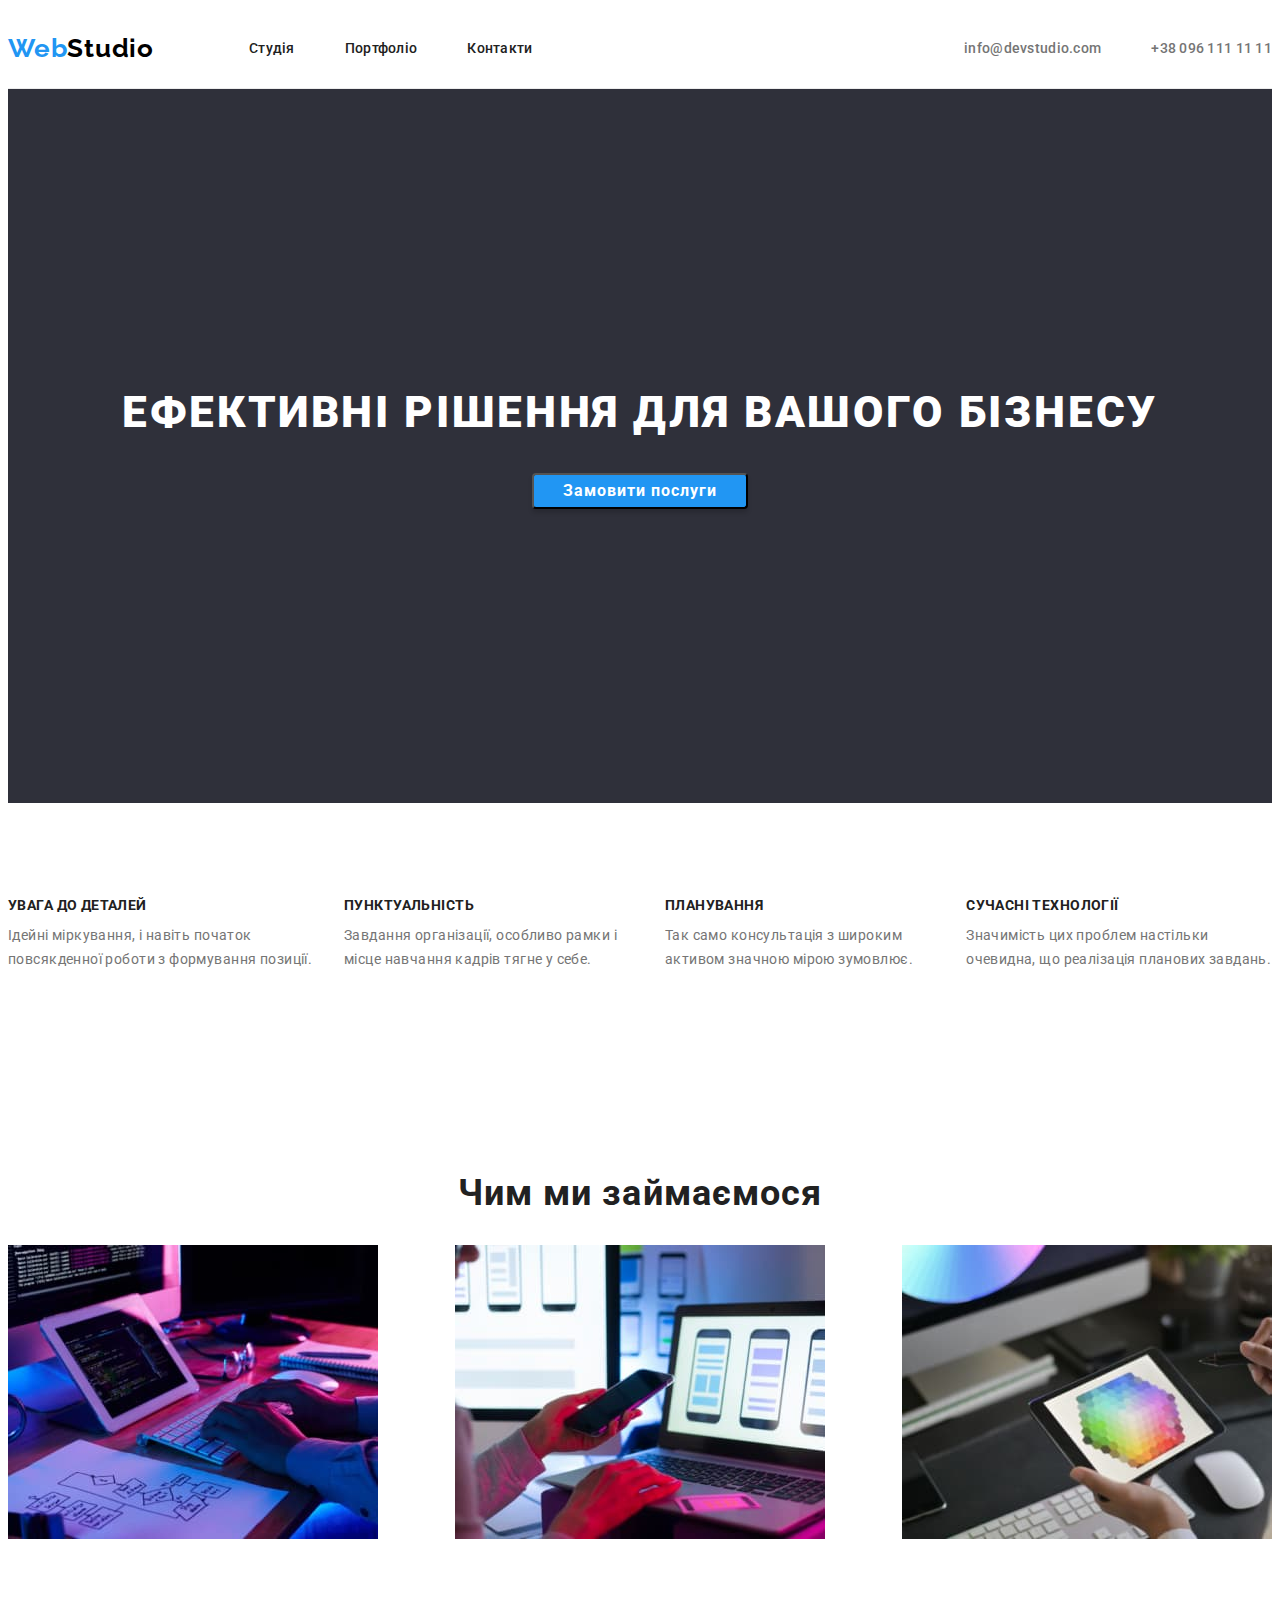
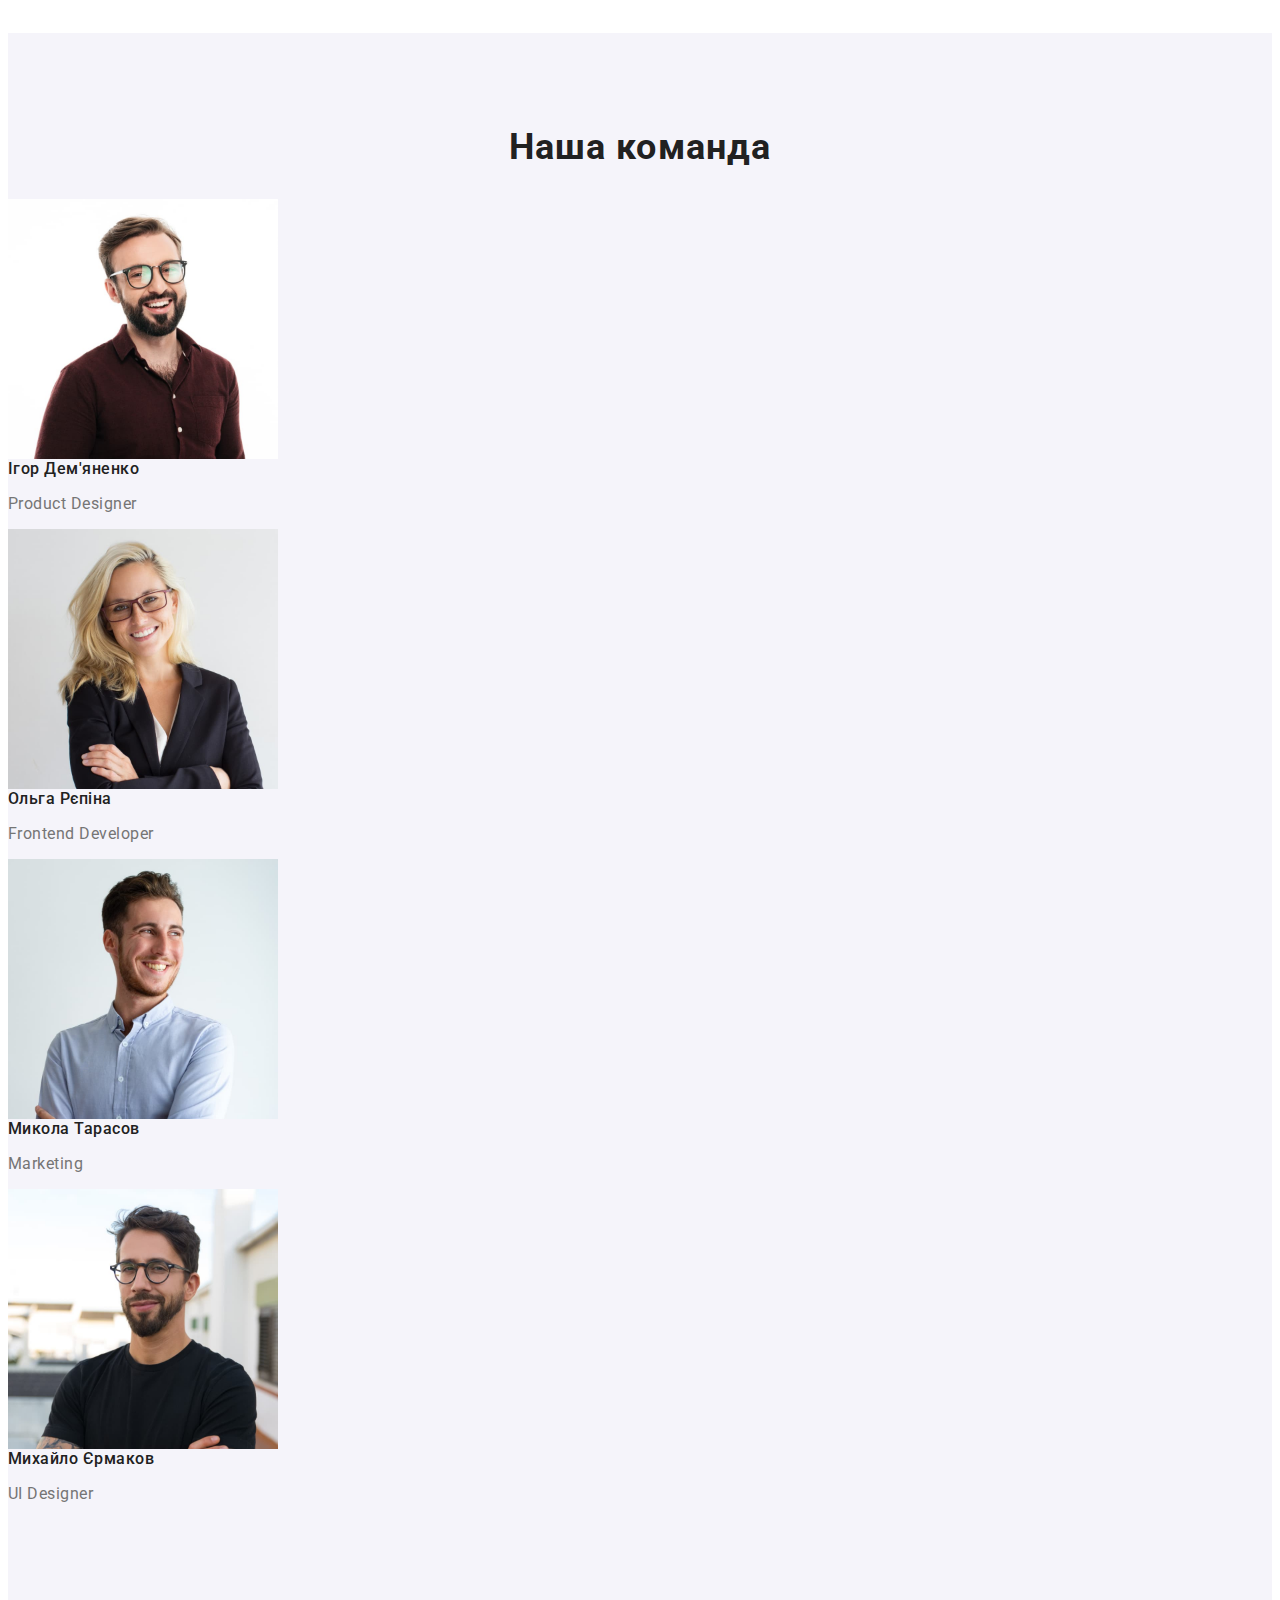
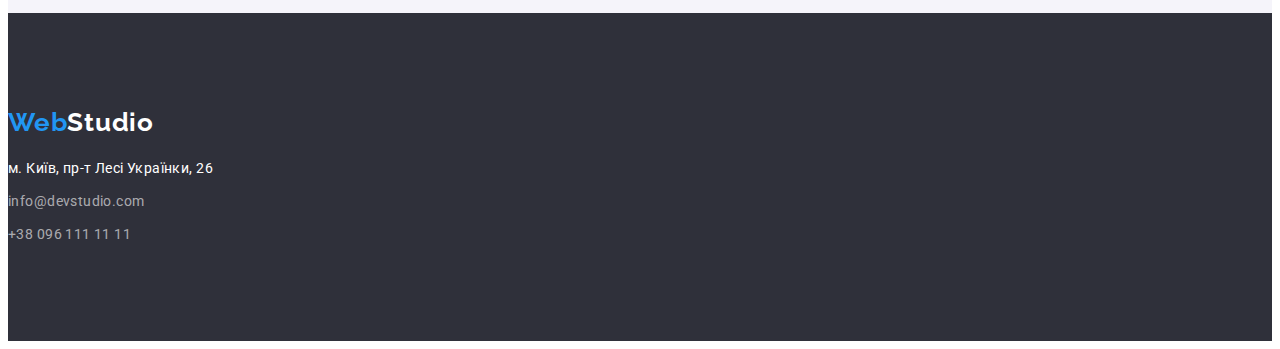
==== commit c660610a: "tryied" ====
--- a/index.html
+++ b/index.html
@@ -19,7 +19,6 @@
 </head>
 <body>
 	<header class="header">
-		<div class="container">
 			<div class="header-container">
 				<a class="logo" href="./index.html"><span class="span">Web</span>Studio</a>
 				<nav class="header-nav">
@@ -47,20 +46,20 @@
 			<div class="container">
 				<div class="features-section">
 					<h2 class="visually-hidden">Наші переваги</h2>
-					<ul class="list-features">
-						<li>
+					<ul class="features-list">
+						<li class="features-item">
 							<h3 class="header-features">УВАГА ДО ДЕТАЛЕЙ</h3>
 							<p class="paragraph-features">Ідейні міркування, і навіть початок повсякденної роботи з формування позиції.</p>
 						</li>
-						<li>
+						<li class="features-item">
 							<h3 class="header-features">ПУНКТУАЛЬНІСТЬ</h3>
 							<p class="paragraph-features">Завдання організації, особливо рамки і місце навчання кадрів тягне у себе.</p>
 						</li>
-						<li>
+						<li class="features-item">
 							<h3 class="header-features">ПЛАНУВАННЯ</h3>
 							<p class="paragraph-features">Так само консультація з широким активом значною мірою зумовлює.</p>
 						</li>
-						<li>
+						<li class="features-item">
 							<h3 class="header-features">СУЧАСНІ ТЕХНОЛОГІЇ</h3>
 							<p class="paragraph-features">Значимість цих проблем настільки очевидна, що реалізація планових завдань.</p>
 						</li>
@@ -68,26 +67,28 @@
 				</div>
 			</div>
 		</section>
-		<section>
+		<section class="benefits">
 			<div class="container">
-				<h2 class="header-section">Чим ми займаємося</h2>
-				<ul class="list">
-					<li>
-						<img src="./images/box_1.jpg" width="370" alt="Людина програмує">
-					</li>
-					<li>
-						<img src="./images/box_2.jpg" width="370" alt="Підключення телефона до ноутбука">
-					</li>
-					<li>
-						<img src="./images/box_3.jpg" width="370" alt="Гра на планшеті">
-					</li>
-				</ul>
+				<div class="benefits-section">
+					<h2 class="header-section">Чим ми займаємося</h2>
+					<ul class="benefits-list">
+						<li class="benefits-img">
+							<img src="./images/box_1.jpg" width="370" alt="Людина програмує">
+						</li>
+						<li class="benefits-img">
+							<img src="./images/box_2.jpg" width="370" alt="Підключення телефона до ноутбука">
+						</li>
+						<li class="benefits-img">
+							<img src="./images/box_3.jpg" width="370" alt="Гра на планшеті">
+						</li>
+					</ul>
+				</div>
 			</div>
 		</section>
 		<section class="our-team">
 			<div class="container">
 				<h2 class="header-section">Наша команда</h2>
-				<ul class="list">
+				<ul>
 					<li>
 						<img src="./images/teammate_1.jpg" width="270" alt="фото Ігоря">
 						<h3 class="header-person">Ігор Дем'яненко</h3>
@@ -116,14 +117,14 @@
 		<div class="container">
 			<a class="logo-footer" href="./index.html"><span class="span">Web</span>Studio</a>
 			<address>
-				<ul class="list">
-					<li>
+				<ul>
+					<li class="footer-item">
 						<a class="map-footer" href="https://goo.gl/maps/Nq86LwmmwKFr6wZP8" target="_blank">м. Київ, пр-т Лесі Українки, 26</a>
 					</li>
-					<li>
+					<li class="footer-item">
 						<a class="contact-footer" href="mailto:info@devstudio.com">info@devstudio.com</a>
 					</li>
-					<li>
+					<li class="footer-item">
 						<a class="contact-footer" href="tel:+380961111111">+38 096 111 11 11</a>
 					</li>
 				</ul>
--- a/css/style.css
+++ b/css/style.css
@@ -42,7 +42,7 @@
 
 .container {
 	width: 100%;
-	max-width: 1200px;
+	padding: 94px 0;
 	margin: 0 auto;
 }
 
@@ -106,9 +106,6 @@
     margin: -1px;
 }
 
-.list {
-	list-style-type: none;
-}
 
 .logo {
 	margin-right: 45px;
@@ -175,6 +172,7 @@
 }
 
 .contact-link {
+	padding: 32px 0;
 	font-weight: 500;
 	font-size: 14px;
 	line-height: 1.142;
@@ -193,7 +191,6 @@
 	color: var(--secondary-color);
 	background: #2F303A;
 	padding: 200px 0;
-
 }
 
 .hero-title {
@@ -207,13 +204,17 @@
 	color: var(--secondary-color);
 }
 
-.features-container {
-	display: flex;
-}
-
 .features-list {
 	display: flex;
-  }
+}
+
+.features-item {
+	padding-right: 30px;
+}
+
+.features-item:last-child{
+	padding-right: 0;
+}
 
 .header-features {
 	margin-bottom: 10px;
@@ -233,12 +234,19 @@
 	letter-spacing: 0.03em;
 }
 
+.benefits-list {
+	display: flex;
+	justify-content: space-between;
+}
+
 .our-team {
 	background: var(--color-button);
 }
 
 
 .header-section {
+	display: flex;
+	justify-content: center;
 	font-weight: 700;
 	font-size: 36px;
 	line-height: 1.166;
@@ -332,4 +340,12 @@
 	background: var(--color-addition);
 	box-shadow: 0px 3px 1px rgba(0, 0, 0, 0.1), 0px 1px 2px rgba(0, 0, 0, 0.08), 0px 2px 2px rgba(0, 0, 0, 0.12);
 	border-radius: 4px;
+}
+
+.footer-item {
+	padding-top: 9px;
+}
+
+.footer-item:first-child {
+	padding-top: 20px;
 }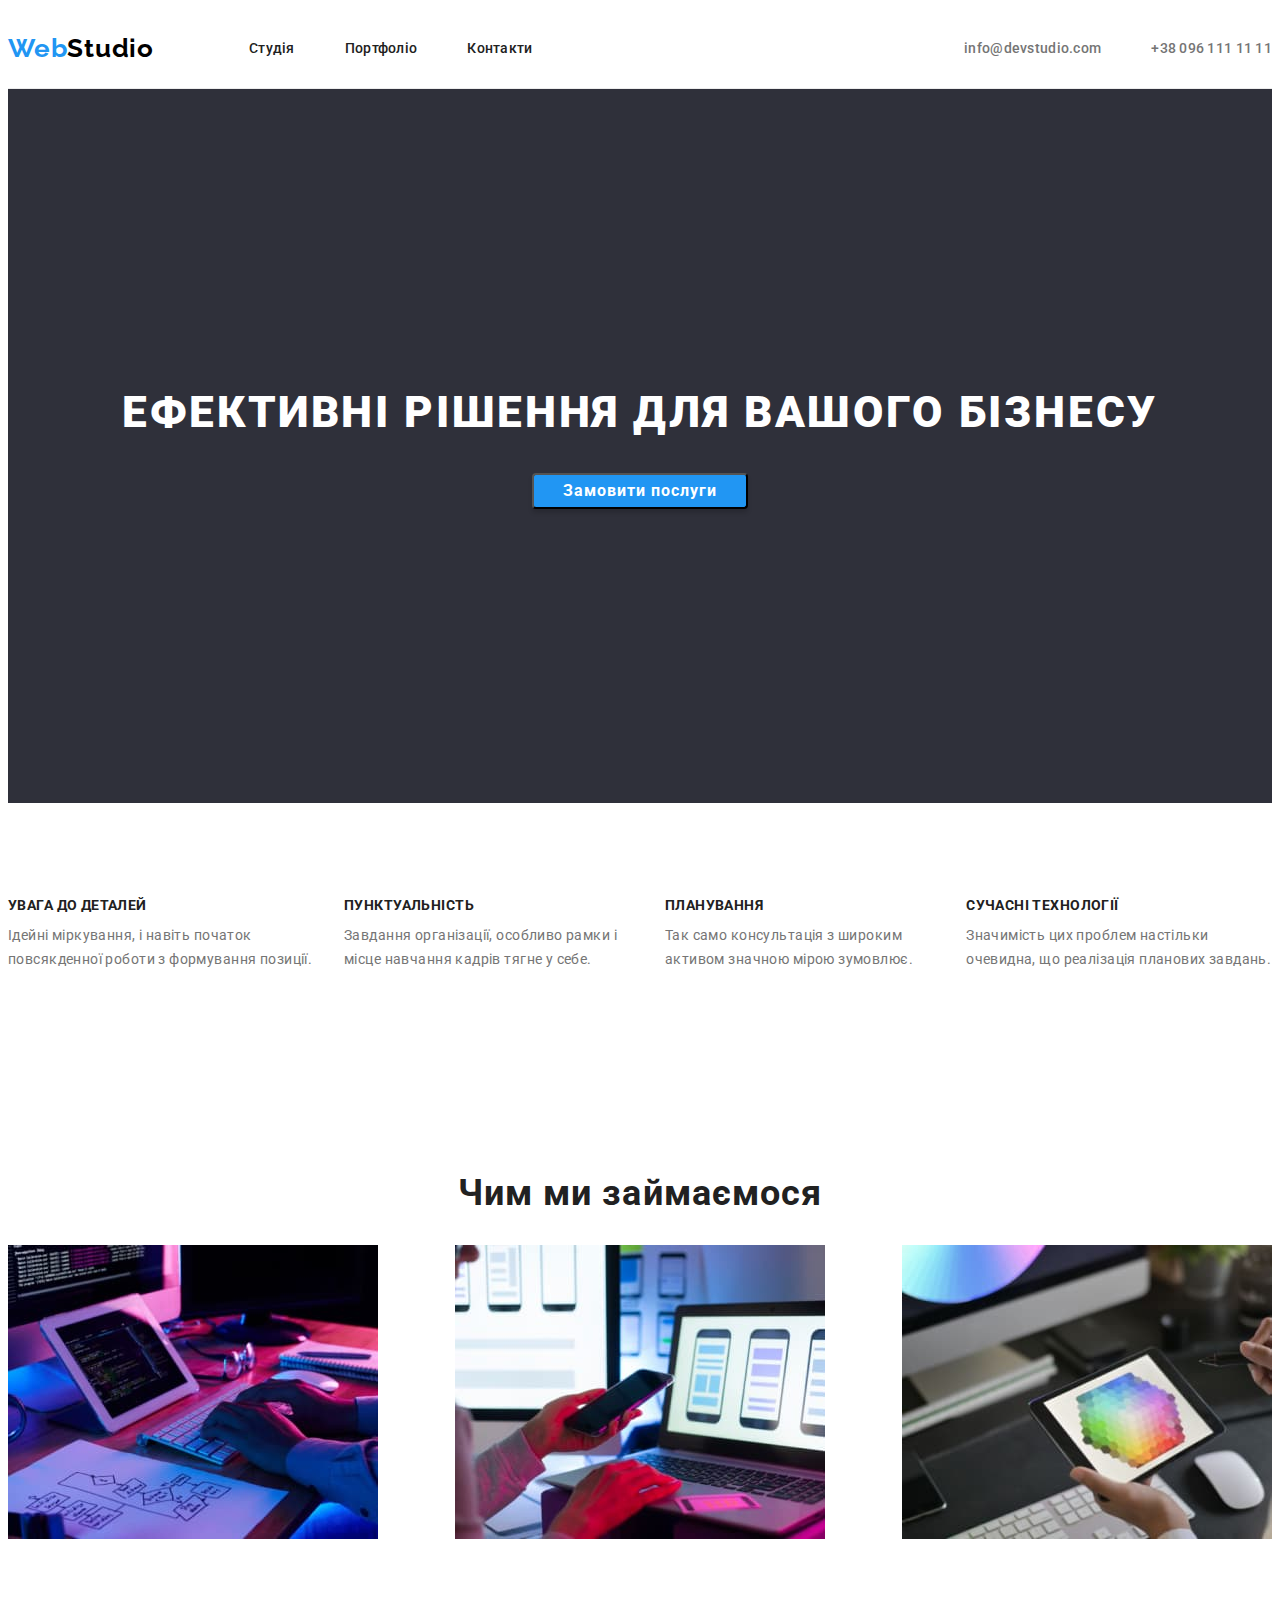
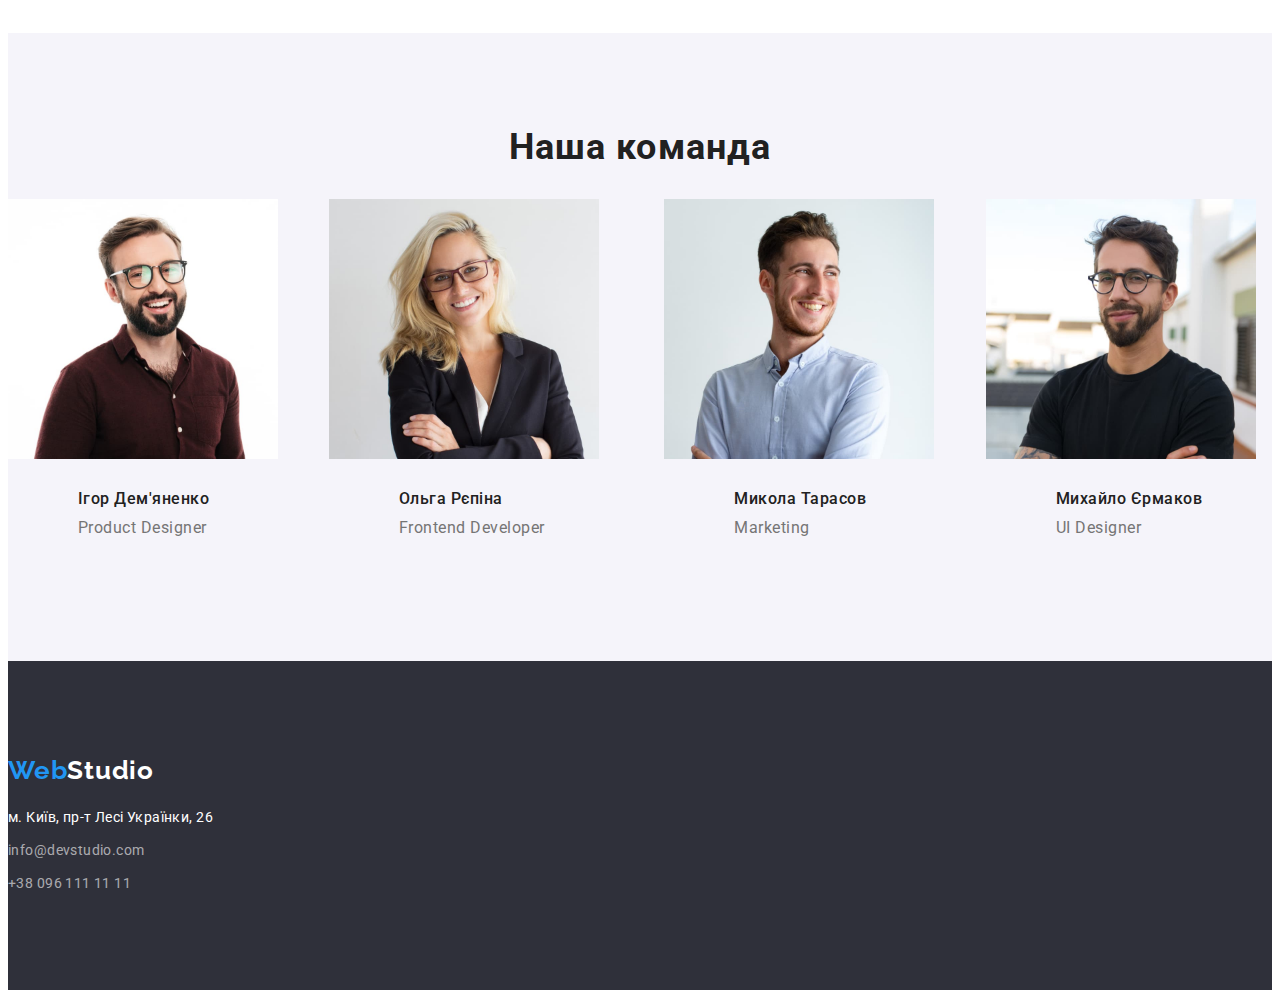
==== commit 6a14ad7b: "added flexbox for index.htnl" ====
--- a/index.html
+++ b/index.html
@@ -87,29 +87,39 @@
 		</section>
 		<section class="our-team">
 			<div class="container">
-				<h2 class="header-section">Наша команда</h2>
-				<ul>
-					<li>
-						<img src="./images/teammate_1.jpg" width="270" alt="фото Ігоря">
-						<h3 class="header-person">Ігор Дем'яненко</h3>
-						<p class="position-person">Product Designer</p>
-					</li>
-					<li>
-						<img src="./images/teammate_2.jpg" width="270" alt="фото Ольги">
-						<h3 class="header-person">Ольга Рєпіна</h3>
-						<p class="position-person">Frontend Developer</p>
-					</li>
-					<li>
-						<img src="./images/teammate_3.jpg" width="270" alt="фото Миколи">
-						<h3 class="header-person">Микола Тарасов</h3>
-						<p class="position-person">Marketing</p>
-					</li>
-					<li>
-						<img src="./images/teammate_4.jpg" width="270" alt="фото Михайла">
-						<h3 class="header-person">Михайло Єрмаков</h3>
-						<p class="position-person">UI Designer</p>
-					</li>
-				</ul>
+				<div class="our-team-container">
+					<h2 class="header-section">Наша команда</h2>
+					<ulc class="card">
+						<li>
+							<img src="./images/teammate_1.jpg" width="270" alt="фото Ігоря">
+							<div class="our-team-card">
+								<h3 class="header-person">Ігор Дем'яненко</h3>
+								<p class="position-person">Product Designer</p>
+							</div>
+						</li>
+						<li>
+							<img src="./images/teammate_2.jpg" width="270" alt="фото Ольги">
+							<div class="our-team-card">
+								<h3 class="header-person">Ольга Рєпіна</h3>
+								<p class="position-person">Frontend Developer</p>
+							</div>
+						</li>
+						<li>
+							<img src="./images/teammate_3.jpg" width="270" alt="фото Миколи">
+							<div class="our-team-card">
+								<h3 class="header-person">Микола Тарасов</h3>
+								<p class="position-person">Marketing</p>
+							</div>
+						</li>
+						<li>
+							<img src="./images/teammate_4.jpg" width="270" alt="фото Михайла">
+							<div class="our-team-card">
+								<h3 class="header-person">Михайло Єрмаков</h3>
+								<p class="position-person">UI Designer</p>
+							</div>
+						</li>
+					</ulc>
+				</div>
 			</div>
 		</section>
 	</main>
--- a/css/style.css
+++ b/css/style.css
@@ -342,6 +342,26 @@
 	border-radius: 4px;
 }
 
+.card {
+	list-style-type: none;
+	display: flex;
+	justify-content: space-between;
+}
+
+.our-team-card {
+	padding: 30px 70px;
+}
+
+.header-person {
+	margin: 0;
+	padding-bottom: 10px;
+}
+
+
+.position-person {
+	margin: 0;
+}
+
 .footer-item {
 	padding-top: 9px;
 }
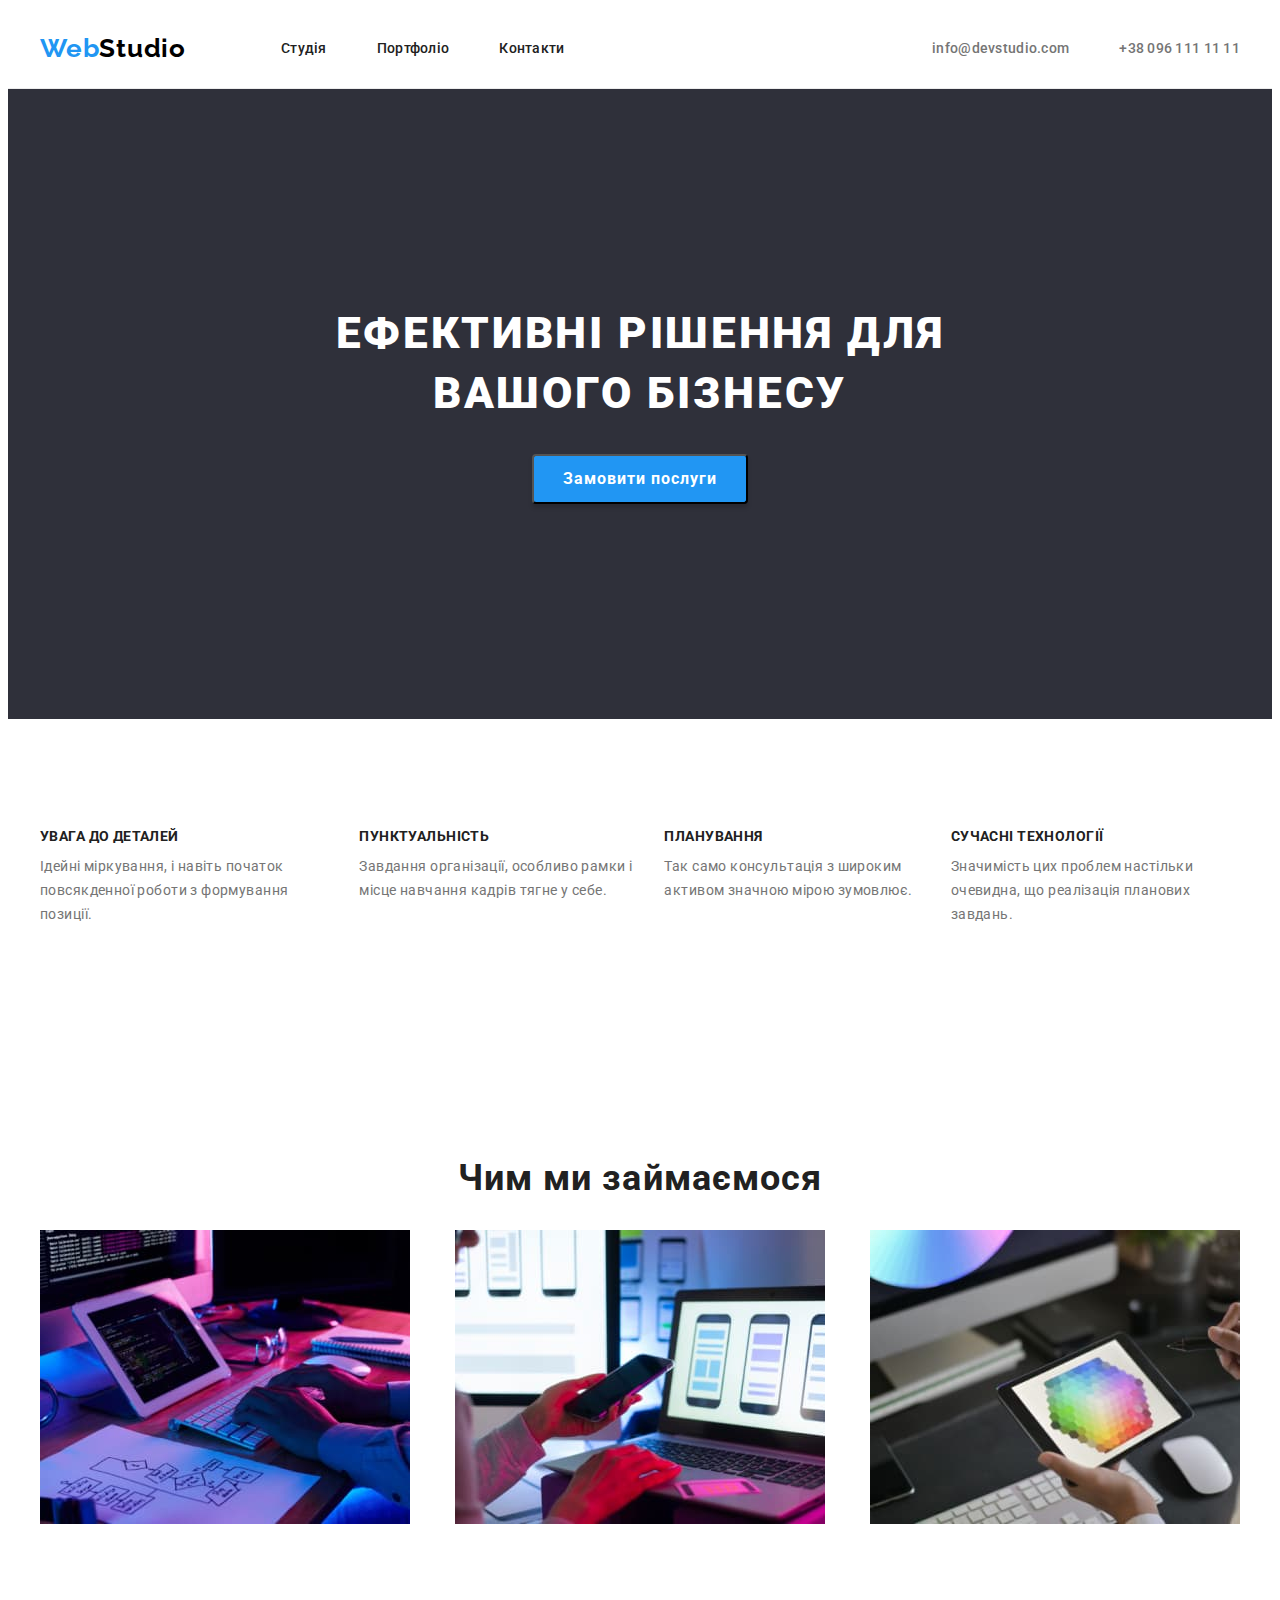
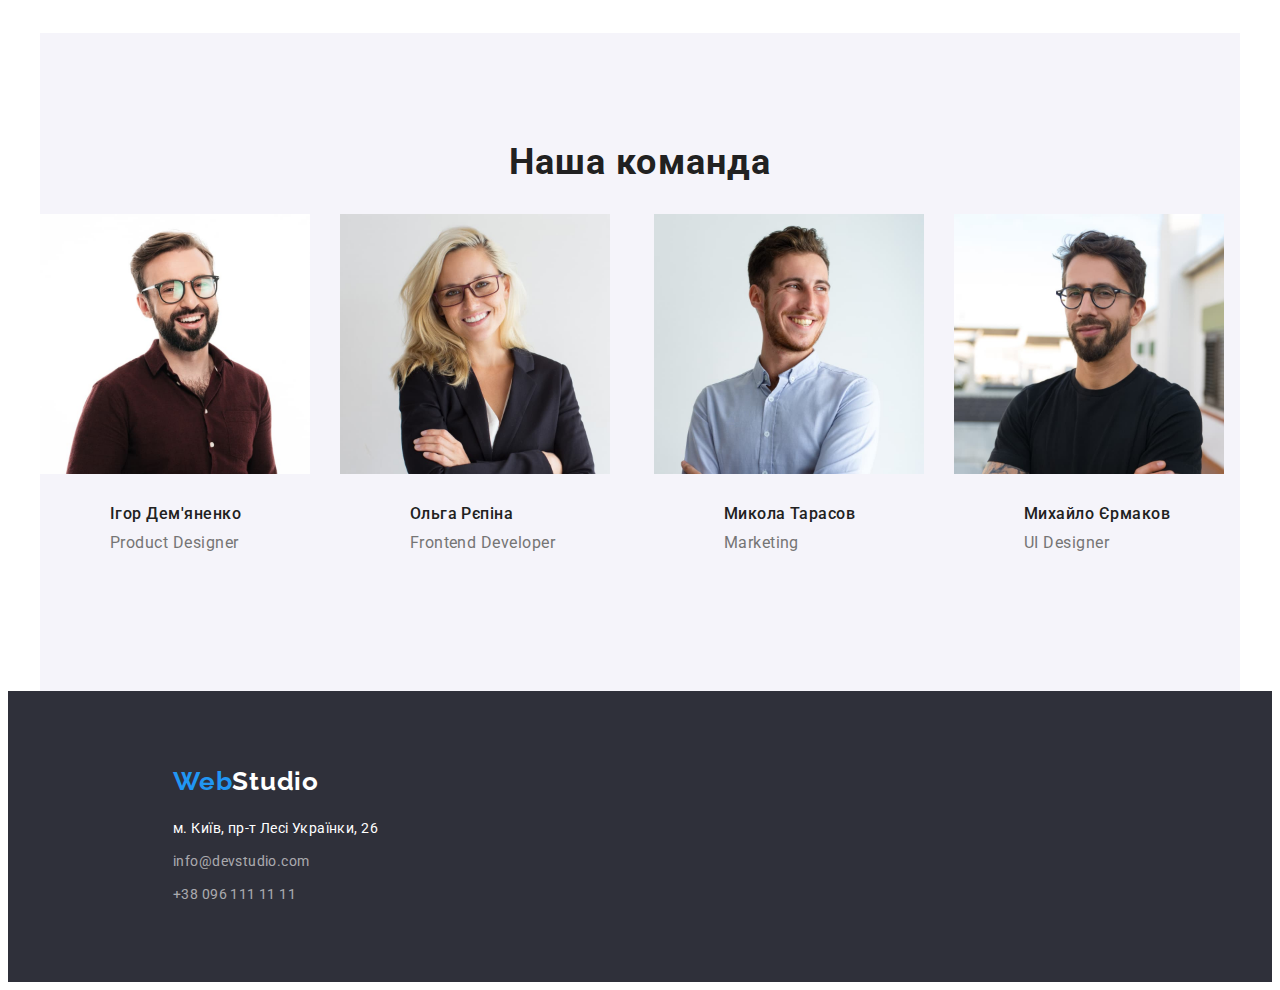
==== commit 7792947e: "fixed mistakes" ====
--- a/index.html
+++ b/index.html
@@ -19,26 +19,25 @@
 </head>
 <body>
 	<header class="header">
-			<div class="header-container">
-				<a class="logo" href="./index.html"><span class="span">Web</span>Studio</a>
-				<nav class="header-nav">
-					<ul class="nav-list header-menu"
-						<li><a class="nav-link" href="./index.html">Студія</a></li>
-						<li><a class="nav-link" href="./portfolio.html">Портфоліо</a></li>
-						<li><a class="nav-link" href="#">Контакти</a></li>
-					  </ul>
-				</nav>
-				<ul class="contact-list header-contact">
-					<li><a class="contact-link" href="mailto:info@devstudio.com">info@devstudio.com</a></li>
-					<li><a class="contact-link" href="tel:+380961111111">+38 096 111 11 11</a></li>
-				</ul>
-			</div>
+		<div class="header-container">
+			<a class="logo" href="./index.html"><span class="span">Web</span>Studio</a>
+			<nav class="header-nav">
+				<ul class="nav-list header-menu"
+					<li><a class="nav-link" href="./index.html">Студія</a></li>
+					<li><a class="nav-link" href="./portfolio.html">Портфоліо</a></li>
+					<li><a class="nav-link" href="#">Контакти</a></li>
+					</ul>
+			</nav>
+			<ul class="contact-list header-contact">
+				<li><a class="contact-link" href="mailto:info@devstudio.com">info@devstudio.com</a></li>
+				<li><a class="contact-link" href="tel:+380961111111">+38 096 111 11 11</a></li>
+			</ul>
 		</div>
 	</header>
 	<main>
 		<section class="business">
 			<div class="container">
-				<h1 class="hero-title">Ефективні рішення для вашого бізнесу</h1>
+				<h1 class="hero-title">Ефективні рішення для <br> вашого бізнесу</h1>
 				<button class="button" type="button">Замовити послуги</button>
 			</div>
 		</section>
@@ -89,7 +88,7 @@
 			<div class="container">
 				<div class="our-team-container">
 					<h2 class="header-section">Наша команда</h2>
-					<ulc class="card">
+					<ul class="card">
 						<li>
 							<img src="./images/teammate_1.jpg" width="270" alt="фото Ігоря">
 							<div class="our-team-card">
@@ -118,7 +117,7 @@
 								<p class="position-person">UI Designer</p>
 							</div>
 						</li>
-					</ulc>
+					</ul>
 				</div>
 			</div>
 		</section>
--- a/css/style.css
+++ b/css/style.css
@@ -41,8 +41,7 @@
 }
 
 .container {
-	width: 100%;
-	padding: 94px 0;
+	padding: 15px 0;
 	margin: 0 auto;
 }
 
@@ -51,6 +50,9 @@
 }
 
 .header-container {
+	width: 1200px;
+	margin: 0 auto;
+	padding: 0 15px;
 	display: flex;
 	align-items: center;
 	justify-content: space-between;
@@ -129,6 +131,7 @@
 	display: block;
 	margin: 0 auto;
 	font-family: 'Roboto';
+	height: 50px;
 	width: 216px;
 	background: var(--color-addition);
 	box-shadow: 0px 4px 4px rgba(0, 0, 0, 0.15);
@@ -188,6 +191,7 @@
 }
 
 .business {
+	padding: 94px 0;
 	color: var(--secondary-color);
 	background: #2F303A;
 	padding: 200px 0;
@@ -204,6 +208,12 @@
 	color: var(--secondary-color);
 }
 
+.features {
+	width: 1200px;
+	margin: 0 auto;
+	padding: 94px 0;
+}
+
 .features-list {
 	display: flex;
 }
@@ -234,12 +244,21 @@
 	letter-spacing: 0.03em;
 }
 
+.benefits {
+	width: 1200px;
+	margin: 0 auto;
+	padding: 94px 0;
+}
+
 .benefits-list {
 	display: flex;
 	justify-content: space-between;
 }
 
 .our-team {
+	width: 1200px;
+	margin: 0 auto;
+	padding: 94px 0;
 	background: var(--color-button);
 }
 
@@ -357,15 +376,54 @@
 	padding-bottom: 10px;
 }
 
-
 .position-person {
 	margin: 0;
 }
 
+.footer {
+	padding: 60px 0 60px 165px;
+}
+
 .footer-item {
 	padding-top: 9px;
 }
 
 .footer-item:first-child {
 	padding-top: 20px;
+}
+
+.portfolio-container {
+	width: 1200px;
+	margin: 0 auto;
+	padding: 94px 0
+}
+
+.portfolio-menu {
+	display: flex;
+	justify-content: center
+}
+
+.menu-item {
+	padding-right: 8px;
+}
+
+.menu-item:last-child {
+	padding-right: 0;
+}
+
+.portfolio-card {
+	border: 1px solid #EEEEEE;
+	padding: 20px 24px;
+}
+
+.portfolio-list {
+	display: flex;
+	flex-wrap: wrap;
+	justify-content: space-between;
+}
+
+.portfolio-item {
+	flex-basis: calc(100% - 60px) / 3;
+	margin-right: 30px;
+	margin-top: 30px;
 }